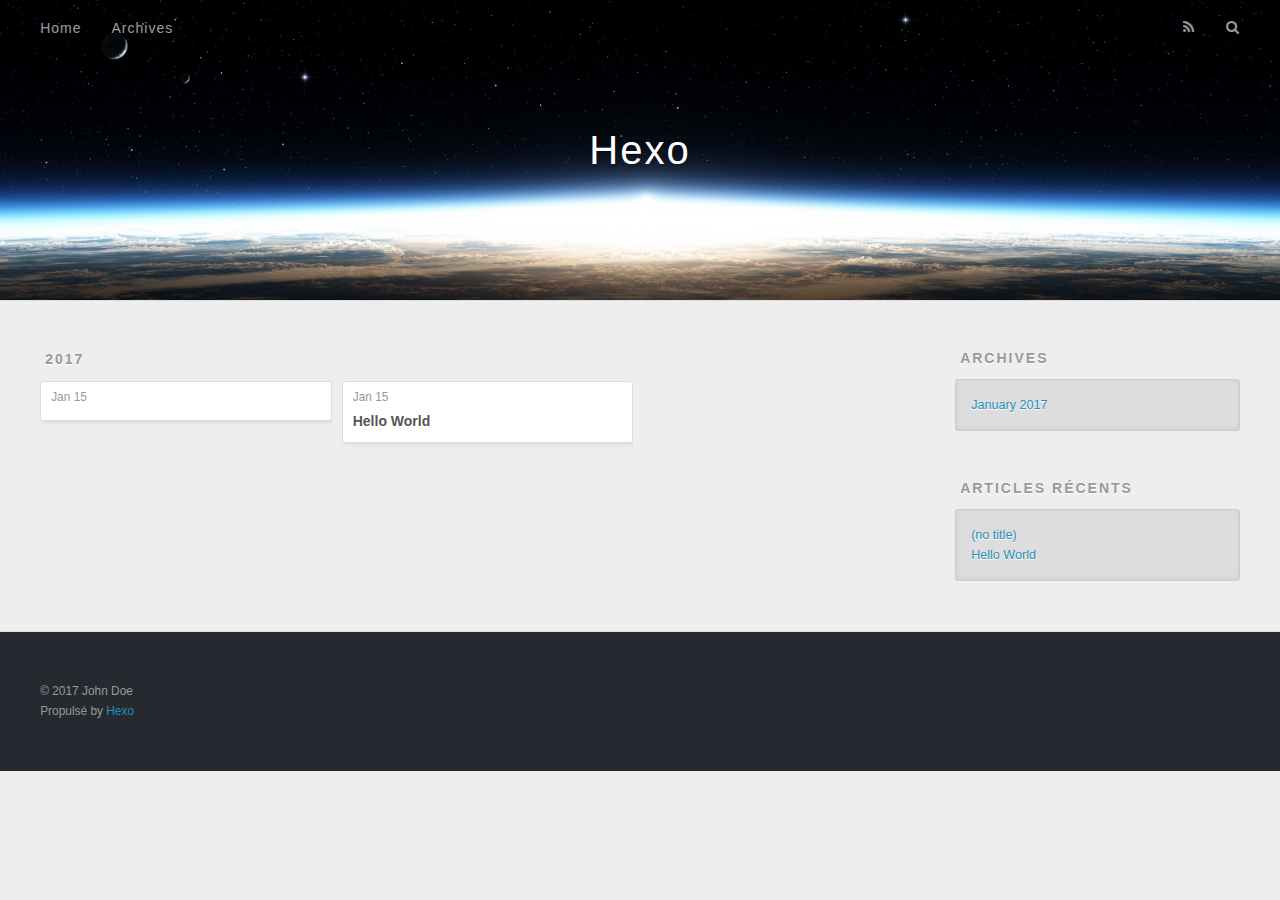
==== archives/index.html @ f50b3c9b "Site updated: 2017-01-15 20:33:18" ====
<!DOCTYPE html>
<html>
<head>
  <meta charset="utf-8">
  
  <title>Archives | Hexo</title>
  <meta name="viewport" content="width=device-width, initial-scale=1, maximum-scale=1">
  <meta property="og:type" content="website">
<meta property="og:title" content="Hexo">
<meta property="og:url" content="http://yoursite.com/archives/index.html">
<meta property="og:site_name" content="Hexo">
<meta name="twitter:card" content="summary">
<meta name="twitter:title" content="Hexo">
  
    <link rel="alternate" href="/atom.xml" title="Hexo" type="application/atom+xml">
  
  
    <link rel="icon" href="/favicon.png">
  
  
    <link href="//fonts.googleapis.com/css?family=Source+Code+Pro" rel="stylesheet" type="text/css">
  
  <link rel="stylesheet" href="/css/style.css">
  

</head>

<body>
  <div id="container">
    <div id="wrap">
      <header id="header">
  <div id="banner"></div>
  <div id="header-outer" class="outer">
    <div id="header-title" class="inner">
      <h1 id="logo-wrap">
        <a href="/" id="logo">Hexo</a>
      </h1>
      
    </div>
    <div id="header-inner" class="inner">
      <nav id="main-nav">
        <a id="main-nav-toggle" class="nav-icon"></a>
        
          <a class="main-nav-link" href="/">Home</a>
        
          <a class="main-nav-link" href="/archives">Archives</a>
        
      </nav>
      <nav id="sub-nav">
        
          <a id="nav-rss-link" class="nav-icon" href="/atom.xml" title="Flux RSS"></a>
        
        <a id="nav-search-btn" class="nav-icon" title="Rechercher"></a>
      </nav>
      <div id="search-form-wrap">
        <form action="//google.com/search" method="get" accept-charset="UTF-8" class="search-form"><input type="search" name="q" results="0" class="search-form-input" placeholder="Search"><button type="submit" class="search-form-submit">&#xF002;</button><input type="hidden" name="sitesearch" value="http://yoursite.com"></form>
      </div>
    </div>
  </div>
</header>
      <div class="outer">
        <section id="main">
  
  
    
    
      
      
      <section class="archives-wrap">
        <div class="archive-year-wrap">
          <a href="/archives/2017" class="archive-year">2017</a>
        </div>
        <div class="archives">
    
    <article class="archive-article archive-type-post">
  <div class="archive-article-inner">
    <header class="archive-article-header">
      <a href="/2017/01/15/test/" class="archive-article-date">
  <time datetime="2017-01-15T12:30:34.000Z" itemprop="datePublished">Jan 15</time>
</a>
      
    </header>
  </div>
</article>
  
    
    
    <article class="archive-article archive-type-post">
  <div class="archive-article-inner">
    <header class="archive-article-header">
      <a href="/2017/01/15/hello-world/" class="archive-article-date">
  <time datetime="2017-01-15T07:42:31.000Z" itemprop="datePublished">Jan 15</time>
</a>
      
  
    <h1 itemprop="name">
      <a class="archive-article-title" href="/2017/01/15/hello-world/">Hello World</a>
    </h1>
  

    </header>
  </div>
</article>
  
  
    </div></section>
  

</section>
        
          <aside id="sidebar">
  
    

  
    

  
    
  
    
  <div class="widget-wrap">
    <h3 class="widget-title">Archives</h3>
    <div class="widget">
      <ul class="archive-list"><li class="archive-list-item"><a class="archive-list-link" href="/archives/2017/01/">January 2017</a></li></ul>
    </div>
  </div>


  
    
  <div class="widget-wrap">
    <h3 class="widget-title">Articles récents</h3>
    <div class="widget">
      <ul>
        
          <li>
            <a href="/2017/01/15/test/">(no title)</a>
          </li>
        
          <li>
            <a href="/2017/01/15/hello-world/">Hello World</a>
          </li>
        
      </ul>
    </div>
  </div>

  
</aside>
        
      </div>
      <footer id="footer">
  
  <div class="outer">
    <div id="footer-info" class="inner">
      &copy; 2017 John Doe<br>
      Propulsé by <a href="http://hexo.io/" target="_blank">Hexo</a>
    </div>
  </div>
</footer>
    </div>
    <nav id="mobile-nav">
  
    <a href="/" class="mobile-nav-link">Home</a>
  
    <a href="/archives" class="mobile-nav-link">Archives</a>
  
</nav>
    

<script src="//ajax.googleapis.com/ajax/libs/jquery/2.0.3/jquery.min.js"></script>


  <link rel="stylesheet" href="/fancybox/jquery.fancybox.css">
  <script src="/fancybox/jquery.fancybox.pack.js"></script>


<script src="/js/script.js"></script>

  </div>
</body>
</html>
---- css/style.css ----
body {
  width: 100%;
}
body:before,
body:after {
  content: "";
  display: table;
}
body:after {
  clear: both;
}
html,
body,
div,
span,
applet,
object,
iframe,
h1,
h2,
h3,
h4,
h5,
h6,
p,
blockquote,
pre,
a,
abbr,
acronym,
address,
big,
cite,
code,
del,
dfn,
em,
img,
ins,
kbd,
q,
s,
samp,
small,
strike,
strong,
sub,
sup,
tt,
var,
dl,
dt,
dd,
ol,
ul,
li,
fieldset,
form,
label,
legend,
table,
caption,
tbody,
tfoot,
thead,
tr,
th,
td {
  margin: 0;
  padding: 0;
  border: 0;
  outline: 0;
  font-weight: inherit;
  font-style: inherit;
  font-family: inherit;
  font-size: 100%;
  vertical-align: baseline;
}
body {
  line-height: 1;
  color: #000;
  background: #fff;
}
ol,
ul {
  list-style: none;
}
table {
  border-collapse: separate;
  border-spacing: 0;
  vertical-align: middle;
}
caption,
th,
td {
  text-align: left;
  font-weight: normal;
  vertical-align: middle;
}
a img {
  border: none;
}
input,
button {
  margin: 0;
  padding: 0;
}
input::-moz-focus-inner,
button::-moz-focus-inner {
  border: 0;
  padding: 0;
}
@font-face {
  font-family: FontAwesome;
  font-style: normal;
  font-weight: normal;
  src: url("fonts/fontawesome-webfont.eot?v=#4.0.3");
  src: url("fonts/fontawesome-webfont.eot?#iefix&v=#4.0.3") format("embedded-opentype"), url("fonts/fontawesome-webfont.woff?v=#4.0.3") format("woff"), url("fonts/fontawesome-webfont.ttf?v=#4.0.3") format("truetype"), url("fonts/fontawesome-webfont.svg#fontawesomeregular?v=#4.0.3") format("svg");
}
html,
body,
#container {
  height: 100%;
}
body {
  background: #eee;
  font: 14px "Helvetica Neue", Helvetica, Arial, sans-serif;
  -webkit-text-size-adjust: 100%;
}
.outer {
  max-width: 1220px;
  margin: 0 auto;
  padding: 0 20px;
}
.outer:before,
.outer:after {
  content: "";
  display: table;
}
.outer:after {
  clear: both;
}
.inner {
  display: inline;
  float: left;
  width: 98.33333333333333%;
  margin: 0 0.833333333333333%;
}
.left,
.alignleft {
  float: left;
}
.right,
.alignright {
  float: right;
}
.clear {
  clear: both;
}
#container {
  position: relative;
}
.mobile-nav-on {
  overflow: hidden;
}
#wrap {
  height: 100%;
  width: 100%;
  position: absolute;
  top: 0;
  left: 0;
  -webkit-transition: 0.2s ease-out;
  -moz-transition: 0.2s ease-out;
  -ms-transition: 0.2s ease-out;
  transition: 0.2s ease-out;
  z-index: 1;
  background: #eee;
}
.mobile-nav-on #wrap {
  left: 280px;
}
@media screen and (min-width: 768px) {
  #main {
    display: inline;
    float: left;
    width: 73.33333333333333%;
    margin: 0 0.833333333333333%;
  }
}
.article-date,
.article-category-link,
.archive-year,
.widget-title {
  text-decoration: none;
  text-transform: uppercase;
  letter-spacing: 2px;
  color: #999;
  margin-bottom: 1em;
  margin-left: 5px;
  line-height: 1em;
  text-shadow: 0 1px #fff;
  font-weight: bold;
}
.article-inner,
.archive-article-inner {
  background: #fff;
  -webkit-box-shadow: 1px 2px 3px #ddd;
  box-shadow: 1px 2px 3px #ddd;
  border: 1px solid #ddd;
  border-radius: 3px;
}
.article-entry h1,
.widget h1 {
  font-size: 2em;
}
.article-entry h2,
.widget h2 {
  font-size: 1.5em;
}
.article-entry h3,
.widget h3 {
  font-size: 1.3em;
}
.article-entry h4,
.widget h4 {
  font-size: 1.2em;
}
.article-entry h5,
.widget h5 {
  font-size: 1em;
}
.article-entry h6,
.widget h6 {
  font-size: 1em;
  color: #999;
}
.article-entry hr,
.widget hr {
  border: 1px dashed #ddd;
}
.article-entry strong,
.widget strong {
  font-weight: bold;
}
.article-entry em,
.widget em,
.article-entry cite,
.widget cite {
  font-style: italic;
}
.article-entry sup,
.widget sup,
.article-entry sub,
.widget sub {
  font-size: 0.75em;
  line-height: 0;
  position: relative;
  vertical-align: baseline;
}
.article-entry sup,
.widget sup {
  top: -0.5em;
}
.article-entry sub,
.widget sub {
  bottom: -0.2em;
}
.article-entry small,
.widget small {
  font-size: 0.85em;
}
.article-entry acronym,
.widget acronym,
.article-entry abbr,
.widget abbr {
  border-bottom: 1px dotted;
}
.article-entry ul,
.widget ul,
.article-entry ol,
.widget ol,
.article-entry dl,
.widget dl {
  margin: 0 20px;
  line-height: 1.6em;
}
.article-entry ul ul,
.widget ul ul,
.article-entry ol ul,
.widget ol ul,
.article-entry ul ol,
.widget ul ol,
.article-entry ol ol,
.widget ol ol {
  margin-top: 0;
  margin-bottom: 0;
}
.article-entry ul,
.widget ul {
  list-style: disc;
}
.article-entry ol,
.widget ol {
  list-style: decimal;
}
.article-entry dt,
.widget dt {
  font-weight: bold;
}
#header {
  height: 300px;
  position: relative;
  border-bottom: 1px solid #ddd;
}
#header:before,
#header:after {
  content: "";
  position: absolute;
  left: 0;
  right: 0;
  height: 40px;
}
#header:before {
  top: 0;
  background: -webkit-linear-gradient(rgba(0,0,0,0.2), transparent);
  background: -moz-linear-gradient(rgba(0,0,0,0.2), transparent);
  background: -ms-linear-gradient(rgba(0,0,0,0.2), transparent);
  background: linear-gradient(rgba(0,0,0,0.2), transparent);
}
#header:after {
  bottom: 0;
  background: -webkit-linear-gradient(transparent, rgba(0,0,0,0.2));
  background: -moz-linear-gradient(transparent, rgba(0,0,0,0.2));
  background: -ms-linear-gradient(transparent, rgba(0,0,0,0.2));
  background: linear-gradient(transparent, rgba(0,0,0,0.2));
}
#header-outer {
  height: 100%;
  position: relative;
}
#header-inner {
  position: relative;
  overflow: hidden;
}
#banner {
  position: absolute;
  top: 0;
  left: 0;
  width: 100%;
  height: 100%;
  background: url("images/banner.jpg") center #000;
  -webkit-background-size: cover;
  -moz-background-size: cover;
  background-size: cover;
  z-index: -1;
}
#header-title {
  text-align: center;
  height: 40px;
  position: absolute;
  top: 50%;
  left: 0;
  margin-top: -20px;
}
#logo,
#subtitle {
  text-decoration: none;
  color: #fff;
  font-weight: 300;
  text-shadow: 0 1px 4px rgba(0,0,0,0.3);
}
#logo {
  font-size: 40px;
  line-height: 40px;
  letter-spacing: 2px;
}
#subtitle {
  font-size: 16px;
  line-height: 16px;
  letter-spacing: 1px;
}
#subtitle-wrap {
  margin-top: 16px;
}
#main-nav {
  float: left;
  margin-left: -15px;
}
.nav-icon,
.main-nav-link {
  float: left;
  color: #fff;
  opacity: 0.6;
  text-decoration: none;
  text-shadow: 0 1px rgba(0,0,0,0.2);
  -webkit-transition: opacity 0.2s;
  -moz-transition: opacity 0.2s;
  -ms-transition: opacity 0.2s;
  transition: opacity 0.2s;
  display: block;
  padding: 20px 15px;
}
.nav-icon:hover,
.main-nav-link:hover {
  opacity: 1;
}
.nav-icon {
  font-family: FontAwesome;
  text-align: center;
  font-size: 14px;
  width: 14px;
  height: 14px;
  padding: 20px 15px;
  position: relative;
  cursor: pointer;
}
.main-nav-link {
  font-weight: 300;
  letter-spacing: 1px;
}
@media screen and (max-width: 479px) {
  .main-nav-link {
    display: none;
  }
}
#main-nav-toggle {
  display: none;
}
#main-nav-toggle:before {
  content: "\f0c9";
}
@media screen and (max-width: 479px) {
  #main-nav-toggle {
    display: block;
  }
}
#sub-nav {
  float: right;
  margin-right: -15px;
}
#nav-rss-link:before {
  content: "\f09e";
}
#nav-search-btn:before {
  content: "\f002";
}
#search-form-wrap {
  position: absolute;
  top: 15px;
  width: 150px;
  height: 30px;
  right: -150px;
  opacity: 0;
  -webkit-transition: 0.2s ease-out;
  -moz-transition: 0.2s ease-out;
  -ms-transition: 0.2s ease-out;
  transition: 0.2s ease-out;
}
#search-form-wrap.on {
  opacity: 1;
  right: 0;
}
@media screen and (max-width: 479px) {
  #search-form-wrap {
    width: 100%;
    right: -100%;
  }
}
.search-form {
  position: absolute;
  top: 0;
  left: 0;
  right: 0;
  background: #fff;
  padding: 5px 15px;
  border-radius: 15px;
  -webkit-box-shadow: 0 0 10px rgba(0,0,0,0.3);
  box-shadow: 0 0 10px rgba(0,0,0,0.3);
}
.search-form-input {
  border: none;
  background: none;
  color: #555;
  width: 100%;
  font: 13px "Helvetica Neue", Helvetica, Arial, sans-serif;
  outline: none;
}
.search-form-input::-webkit-search-results-decoration,
.search-form-input::-webkit-search-cancel-button {
  -webkit-appearance: none;
}
.search-form-submit {
  position: absolute;
  top: 50%;
  right: 10px;
  margin-top: -7px;
  font: 13px FontAwesome;
  border: none;
  background: none;
  color: #bbb;
  cursor: pointer;
}
.search-form-submit:hover,
.search-form-submit:focus {
  color: #777;
}
.article {
  margin: 50px 0;
}
.article-inner {
  overflow: hidden;
}
.article-meta:before,
.article-meta:after {
  content: "";
  display: table;
}
.article-meta:after {
  clear: both;
}
.article-date {
  float: left;
}
.article-category {
  float: left;
  line-height: 1em;
  color: #ccc;
  text-shadow: 0 1px #fff;
  margin-left: 8px;
}
.article-category:before {
  content: "\2022";
}
.article-category-link {
  margin: 0 12px 1em;
}
.article-header {
  padding: 20px 20px 0;
}
.article-title {
  text-decoration: none;
  font-size: 2em;
  font-weight: bold;
  color: #555;
  line-height: 1.1em;
  -webkit-transition: color 0.2s;
  -moz-transition: color 0.2s;
  -ms-transition: color 0.2s;
  transition: color 0.2s;
}
a.article-title:hover {
  color: #258fb8;
}
.article-entry {
  color: #555;
  padding: 0 20px;
}
.article-entry:before,
.article-entry:after {
  content: "";
  display: table;
}
.article-entry:after {
  clear: both;
}
.article-entry p,
.article-entry table {
  line-height: 1.6em;
  margin: 1.6em 0;
}
.article-entry h1,
.article-entry h2,
.article-entry h3,
.article-entry h4,
.article-entry h5,
.article-entry h6 {
  font-weight: bold;
}
.article-entry h1,
.article-entry h2,
.article-entry h3,
.article-entry h4,
.article-entry h5,
.article-entry h6 {
  line-height: 1.1em;
  margin: 1.1em 0;
}
.article-entry a {
  color: #258fb8;
  text-decoration: none;
}
.article-entry a:hover {
  text-decoration: underline;
}
.article-entry ul,
.article-entry ol,
.article-entry dl {
  margin-top: 1.6em;
  margin-bottom: 1.6em;
}
.article-entry img,
.article-entry video {
  max-width: 100%;
  height: auto;
  display: block;
  margin: auto;
}
.article-entry iframe {
  border: none;
}
.article-entry table {
  width: 100%;
  border-collapse: collapse;
  border-spacing: 0;
}
.article-entry th {
  font-weight: bold;
  border-bottom: 3px solid #ddd;
  padding-bottom: 0.5em;
}
.article-entry td {
  border-bottom: 1px solid #ddd;
  padding: 10px 0;
}
.article-entry blockquote {
  font-family: Georgia, "Times New Roman", serif;
  font-size: 1.4em;
  margin: 1.6em 20px;
  text-align: center;
}
.article-entry blockquote footer {
  font-size: 14px;
  margin: 1.6em 0;
  font-family: "Helvetica Neue", Helvetica, Arial, sans-serif;
}
.article-entry blockquote footer cite:before {
  content: "—";
  padding: 0 0.5em;
}
.article-entry .pullquote {
  text-align: left;
  width: 45%;
  margin: 0;
}
.article-entry .pullquote.left {
  margin-left: 0.5em;
  margin-right: 1em;
}
.article-entry .pullquote.right {
  margin-right: 0.5em;
  margin-left: 1em;
}
.article-entry .caption {
  color: #999;
  display: block;
  font-size: 0.9em;
  margin-top: 0.5em;
  position: relative;
  text-align: center;
}
.article-entry .video-container {
  position: relative;
  padding-top: 56.25%;
  height: 0;
  overflow: hidden;
}
.article-entry .video-container iframe,
.article-entry .video-container object,
.article-entry .video-container embed {
  position: absolute;
  top: 0;
  left: 0;
  width: 100%;
  height: 100%;
  margin-top: 0;
}
.article-more-link a {
  display: inline-block;
  line-height: 1em;
  padding: 6px 15px;
  border-radius: 15px;
  background: #eee;
  color: #999;
  text-shadow: 0 1px #fff;
  text-decoration: none;
}
.article-more-link a:hover {
  background: #258fb8;
  color: #fff;
  text-decoration: none;
  text-shadow: 0 1px #1e7293;
}
.article-footer {
  font-size: 0.85em;
  line-height: 1.6em;
  border-top: 1px solid #ddd;
  padding-top: 1.6em;
  margin: 0 20px 20px;
}
.article-footer:before,
.article-footer:after {
  content: "";
  display: table;
}
.article-footer:after {
  clear: both;
}
.article-footer a {
  color: #999;
  text-decoration: none;
}
.article-footer a:hover {
  color: #555;
}
.article-tag-list-item {
  float: left;
  margin-right: 10px;
}
.article-tag-list-link:before {
  content: "#";
}
.article-comment-link {
  float: right;
}
.article-comment-link:before {
  content: "\f075";
  font-family: FontAwesome;
  padding-right: 8px;
}
.article-share-link {
  cursor: pointer;
  float: right;
  margin-left: 20px;
}
.article-share-link:before {
  content: "\f064";
  font-family: FontAwesome;
  padding-right: 6px;
}
#article-nav {
  position: relative;
}
#article-nav:before,
#article-nav:after {
  content: "";
  display: table;
}
#article-nav:after {
  clear: both;
}
@media screen and (min-width: 768px) {
  #article-nav {
    margin: 50px 0;
  }
  #article-nav:before {
    width: 8px;
    height: 8px;
    position: absolute;
    top: 50%;
    left: 50%;
    margin-top: -4px;
    margin-left: -4px;
    content: "";
    border-radius: 50%;
    background: #ddd;
    -webkit-box-shadow: 0 1px 2px #fff;
    box-shadow: 0 1px 2px #fff;
  }
}
.article-nav-link-wrap {
  text-decoration: none;
  text-shadow: 0 1px #fff;
  color: #999;
  -webkit-box-sizing: border-box;
  -moz-box-sizing: border-box;
  box-sizing: border-box;
  margin-top: 50px;
  text-align: center;
  display: block;
}
.article-nav-link-wrap:hover {
  color: #555;
}
@media screen and (min-width: 768px) {
  .article-nav-link-wrap {
    width: 50%;
    margin-top: 0;
  }
}
@media screen and (min-width: 768px) {
  #article-nav-newer {
    float: left;
    text-align: right;
    padding-right: 20px;
  }
}
@media screen and (min-width: 768px) {
  #article-nav-older {
    float: right;
    text-align: left;
    padding-left: 20px;
  }
}
.article-nav-caption {
  text-transform: uppercase;
  letter-spacing: 2px;
  color: #ddd;
  line-height: 1em;
  font-weight: bold;
}
#article-nav-newer .article-nav-caption {
  margin-right: -2px;
}
.article-nav-title {
  font-size: 0.85em;
  line-height: 1.6em;
  margin-top: 0.5em;
}
.article-share-box {
  position: absolute;
  display: none;
  background: #fff;
  -webkit-box-shadow: 1px 2px 10px rgba(0,0,0,0.2);
  box-shadow: 1px 2px 10px rgba(0,0,0,0.2);
  border-radius: 3px;
  margin-left: -145px;
  overflow: hidden;
  z-index: 1;
}
.article-share-box.on {
  display: block;
}
.article-share-input {
  width: 100%;
  background: none;
  -webkit-box-sizing: border-box;
  -moz-box-sizing: border-box;
  box-sizing: border-box;
  font: 14px "Helvetica Neue", Helvetica, Arial, sans-serif;
  padding: 0 15px;
  color: #555;
  outline: none;
  border: 1px solid #ddd;
  border-radius: 3px 3px 0 0;
  height: 36px;
  line-height: 36px;
}
.article-share-links {
  background: #eee;
}
.article-share-links:before,
.article-share-links:after {
  content: "";
  display: table;
}
.article-share-links:after {
  clear: both;
}
.article-share-twitter,
.article-share-facebook,
.article-share-pinterest,
.article-share-google {
  width: 50px;
  height: 36px;
  display: block;
  float: left;
  position: relative;
  color: #999;
  text-shadow: 0 1px #fff;
}
.article-share-twitter:before,
.article-share-facebook:before,
.article-share-pinterest:before,
.article-share-google:before {
  font-size: 20px;
  font-family: FontAwesome;
  width: 20px;
  height: 20px;
  position: absolute;
  top: 50%;
  left: 50%;
  margin-top: -10px;
  margin-left: -10px;
  text-align: center;
}
.article-share-twitter:hover,
.article-share-facebook:hover,
.article-share-pinterest:hover,
.article-share-google:hover {
  color: #fff;
}
.article-share-twitter:before {
  content: "\f099";
}
.article-share-twitter:hover {
  background: #00aced;
  text-shadow: 0 1px #008abe;
}
.article-share-facebook:before {
  content: "\f09a";
}
.article-share-facebook:hover {
  background: #3b5998;
  text-shadow: 0 1px #2f477a;
}
.article-share-pinterest:before {
  content: "\f0d2";
}
.article-share-pinterest:hover {
  background: #cb2027;
  text-shadow: 0 1px #a21a1f;
}
.article-share-google:before {
  content: "\f0d5";
}
.article-share-google:hover {
  background: #dd4b39;
  text-shadow: 0 1px #be3221;
}
.article-gallery {
  background: #000;
  position: relative;
}
.article-gallery-photos {
  position: relative;
  overflow: hidden;
}
.article-gallery-img {
  display: none;
  max-width: 100%;
}
.article-gallery-img:first-child {
  display: block;
}
.article-gallery-img.loaded {
  position: absolute;
  display: block;
}
.article-gallery-img img {
  display: block;
  max-width: 100%;
  margin: 0 auto;
}
#comments {
  background: #fff;
  -webkit-box-shadow: 1px 2px 3px #ddd;
  box-shadow: 1px 2px 3px #ddd;
  padding: 20px;
  border: 1px solid #ddd;
  border-radius: 3px;
  margin: 50px 0;
}
#comments a {
  color: #258fb8;
}
.archives-wrap {
  margin: 50px 0;
}
.archives:before,
.archives:after {
  content: "";
  display: table;
}
.archives:after {
  clear: both;
}
.archive-year-wrap {
  margin-bottom: 1em;
}
.archives {
  -webkit-column-gap: 10px;
  -moz-column-gap: 10px;
  column-gap: 10px;
}
@media screen and (min-width: 480px) and (max-width: 767px) {
  .archives {
    -webkit-column-count: 2;
    -moz-column-count: 2;
    column-count: 2;
  }
}
@media screen and (min-width: 768px) {
  .archives {
    -webkit-column-count: 3;
    -moz-column-count: 3;
    column-count: 3;
  }
}
.archive-article {
  -webkit-column-break-inside: avoid;
  page-break-inside: avoid;
  overflow: hidden;
  break-inside: avoid-column;
}
.archive-article-inner {
  padding: 10px;
  margin-bottom: 15px;
}
.archive-article-title {
  text-decoration: none;
  font-weight: bold;
  color: #555;
  -webkit-transition: color 0.2s;
  -moz-transition: color 0.2s;
  -ms-transition: color 0.2s;
  transition: color 0.2s;
  line-height: 1.6em;
}
.archive-article-title:hover {
  color: #258fb8;
}
.archive-article-footer {
  margin-top: 1em;
}
.archive-article-date {
  color: #999;
  text-decoration: none;
  font-size: 0.85em;
  line-height: 1em;
  margin-bottom: 0.5em;
  display: block;
}
#page-nav {
  margin: 50px auto;
  background: #fff;
  -webkit-box-shadow: 1px 2px 3px #ddd;
  box-shadow: 1px 2px 3px #ddd;
  border: 1px solid #ddd;
  border-radius: 3px;
  text-align: center;
  color: #999;
  overflow: hidden;
}
#page-nav:before,
#page-nav:after {
  content: "";
  display: table;
}
#page-nav:after {
  clear: both;
}
#page-nav a,
#page-nav span {
  padding: 10px 20px;
  line-height: 1;
  height: 2ex;
}
#page-nav a {
  color: #999;
  text-decoration: none;
}
#page-nav a:hover {
  background: #999;
  color: #fff;
}
#page-nav .prev {
  float: left;
}
#page-nav .next {
  float: right;
}
#page-nav .page-number {
  display: inline-block;
}
@media screen and (max-width: 479px) {
  #page-nav .page-number {
    display: none;
  }
}
#page-nav .current {
  color: #555;
  font-weight: bold;
}
#page-nav .space {
  color: #ddd;
}
#footer {
  background: #262a30;
  padding: 50px 0;
  border-top: 1px solid #ddd;
  color: #999;
}
#footer a {
  color: #258fb8;
  text-decoration: none;
}
#footer a:hover {
  text-decoration: underline;
}
#footer-info {
  line-height: 1.6em;
  font-size: 0.85em;
}
.article-entry pre,
.article-entry .highlight {
  background: #2d2d2d;
  margin: 0 -20px;
  padding: 15px 20px;
  border-style: solid;
  border-color: #ddd;
  border-width: 1px 0;
  overflow: auto;
  color: #ccc;
  line-height: 22.400000000000002px;
}
.article-entry .highlight .gutter pre,
.article-entry .gist .gist-file .gist-data .line-numbers {
  color: #666;
  font-size: 0.85em;
}
.article-entry pre,
.article-entry code {
  font-family: "Source Code Pro", Consolas, Monaco, Menlo, Consolas, monospace;
}
.article-entry code {
  background: #eee;
  text-shadow: 0 1px #fff;
  padding: 0 0.3em;
}
.article-entry pre code {
  background: none;
  text-shadow: none;
  padding: 0;
}
.article-entry .highlight pre {
  border: none;
  margin: 0;
  padding: 0;
}
.article-entry .highlight table {
  margin: 0;
  width: auto;
}
.article-entry .highlight td {
  border: none;
  padding: 0;
}
.article-entry .highlight figcaption {
  font-size: 0.85em;
  color: #999;
  line-height: 1em;
  margin-bottom: 1em;
}
.article-entry .highlight figcaption:before,
.article-entry .highlight figcaption:after {
  content: "";
  display: table;
}
.article-entry .highlight figcaption:after {
  clear: both;
}
.article-entry .highlight figcaption a {
  float: right;
}
.article-entry .highlight .gutter pre {
  text-align: right;
  padding-right: 20px;
}
.article-entry .highlight .line {
  height: 22.400000000000002px;
}
.article-entry .highlight .line.marked {
  background: #515151;
}
.article-entry .gist {
  margin: 0 -20px;
  border-style: solid;
  border-color: #ddd;
  border-width: 1px 0;
  background: #2d2d2d;
  padding: 15px 20px 15px 0;
}
.article-entry .gist .gist-file {
  border: none;
  font-family: "Source Code Pro", Consolas, Monaco, Menlo, Consolas, monospace;
  margin: 0;
}
.article-entry .gist .gist-file .gist-data {
  background: none;
  border: none;
}
.article-entry .gist .gist-file .gist-data .line-numbers {
  background: none;
  border: none;
  padding: 0 20px 0 0;
}
.article-entry .gist .gist-file .gist-data .line-data {
  padding: 0 !important;
}
.article-entry .gist .gist-file .highlight {
  margin: 0;
  padding: 0;
  border: none;
}
.article-entry .gist .gist-file .gist-meta {
  background: #2d2d2d;
  color: #999;
  font: 0.85em "Helvetica Neue", Helvetica, Arial, sans-serif;
  text-shadow: 0 0;
  padding: 0;
  margin-top: 1em;
  margin-left: 20px;
}
.article-entry .gist .gist-file .gist-meta a {
  color: #258fb8;
  font-weight: normal;
}
.article-entry .gist .gist-file .gist-meta a:hover {
  text-decoration: underline;
}
pre .comment,
pre .title {
  color: #999;
}
pre .variable,
pre .attribute,
pre .tag,
pre .regexp,
pre .ruby .constant,
pre .xml .tag .title,
pre .xml .pi,
pre .xml .doctype,
pre .html .doctype,
pre .css .id,
pre .css .class,
pre .css .pseudo {
  color: #f2777a;
}
pre .number,
pre .preprocessor,
pre .built_in,
pre .literal,
pre .params,
pre .constant {
  color: #f99157;
}
pre .class,
pre .ruby .class .title,
pre .css .rules .attribute {
  color: #9c9;
}
pre .string,
pre .value,
pre .inheritance,
pre .header,
pre .ruby .symbol,
pre .xml .cdata {
  color: #9c9;
}
pre .css .hexcolor {
  color: #6cc;
}
pre .function,
pre .python .decorator,
pre .python .title,
pre .ruby .function .title,
pre .ruby .title .keyword,
pre .perl .sub,
pre .javascript .title,
pre .coffeescript .title {
  color: #69c;
}
pre .keyword,
pre .javascript .function {
  color: #c9c;
}
@media screen and (max-width: 479px) {
  #mobile-nav {
    position: absolute;
    top: 0;
    left: 0;
    width: 280px;
    height: 100%;
    background: #191919;
    border-right: 1px solid #fff;
  }
}
@media screen and (max-width: 479px) {
  .mobile-nav-link {
    display: block;
    color: #999;
    text-decoration: none;
    padding: 15px 20px;
    font-weight: bold;
  }
  .mobile-nav-link:hover {
    color: #fff;
  }
}
@media screen and (min-width: 768px) {
  #sidebar {
    display: inline;
    float: left;
    width: 23.333333333333332%;
    margin: 0 0.833333333333333%;
  }
}
.widget-wrap {
  margin: 50px 0;
}
.widget {
  color: #777;
  text-shadow: 0 1px #fff;
  background: #ddd;
  -webkit-box-shadow: 0 -1px 4px #ccc inset;
  box-shadow: 0 -1px 4px #ccc inset;
  border: 1px solid #ccc;
  padding: 15px;
  border-radius: 3px;
}
.widget a {
  color: #258fb8;
  text-decoration: none;
}
.widget a:hover {
  text-decoration: underline;
}
.widget ul ul,
.widget ol ul,
.widget dl ul,
.widget ul ol,
.widget ol ol,
.widget dl ol,
.widget ul dl,
.widget ol dl,
.widget dl dl {
  margin-left: 15px;
  list-style: disc;
}
.widget {
  line-height: 1.6em;
  word-wrap: break-word;
  font-size: 0.9em;
}
.widget ul,
.widget ol {
  list-style: none;
  margin: 0;
}
.widget ul ul,
.widget ol ul,
.widget ul ol,
.widget ol ol {
  margin: 0 20px;
}
.widget ul ul,
.widget ol ul {
  list-style: disc;
}
.widget ul ol,
.widget ol ol {
  list-style: decimal;
}
.category-list-count,
.tag-list-count,
.archive-list-count {
  padding-left: 5px;
  color: #999;
  font-size: 0.85em;
}
.category-list-count:before,
.tag-list-count:before,
.archive-list-count:before {
  content: "(";
}
.category-list-count:after,
.tag-list-count:after,
.archive-list-count:after {
  content: ")";
}
.tagcloud a {
  margin-right: 5px;
  display: inline-block;
}
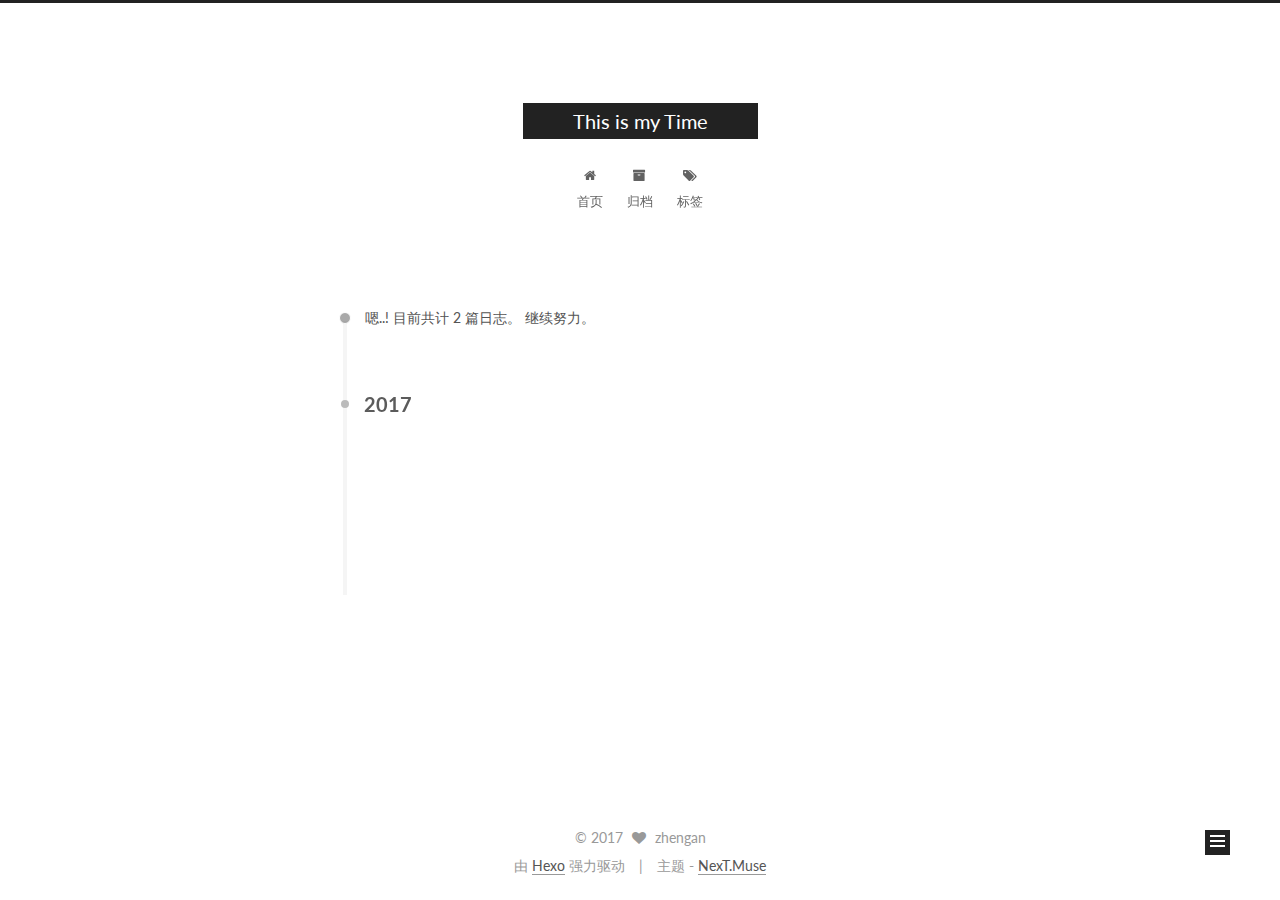
==== commit 2709ab45: "Site updated: 2017-01-15 21:05:32" ====
--- a/archives/index.html
+++ b/archives/index.html
@@ -1,183 +1,549 @@
-<!DOCTYPE html>
-<html>
+<!doctype html>
+
+
+
+  
+
+
+<html class="theme-next muse use-motion" lang="zh-Hans">
 <head>
-  <meta charset="utf-8">
-  
-  <title>Archives | Hexo</title>
-  <meta name="viewport" content="width=device-width, initial-scale=1, maximum-scale=1">
-  <meta property="og:type" content="website">
-<meta property="og:title" content="Hexo">
+  <meta charset="UTF-8"/>
+<meta http-equiv="X-UA-Compatible" content="IE=edge" />
+<meta name="viewport" content="width=device-width, initial-scale=1, maximum-scale=1"/>
+
+
+
+<meta http-equiv="Cache-Control" content="no-transform" />
+<meta http-equiv="Cache-Control" content="no-siteapp" />
+
+
+
+
+
+
+
+
+
+
+
+
+  
+  
+  <link href="/lib/fancybox/source/jquery.fancybox.css?v=2.1.5" rel="stylesheet" type="text/css" />
+
+
+
+
+  
+  
+  
+  
+
+  
+    
+    
+  
+
+  
+
+  
+
+  
+
+  
+
+  
+    
+    
+    <link href="//fonts.googleapis.com/css?family=Lato:300,300italic,400,400italic,700,700italic&subset=latin,latin-ext" rel="stylesheet" type="text/css">
+  
+
+
+
+
+
+
+<link href="/lib/font-awesome/css/font-awesome.min.css?v=4.6.2" rel="stylesheet" type="text/css" />
+
+<link href="/css/main.css?v=5.1.0" rel="stylesheet" type="text/css" />
+
+
+  <meta name="keywords" content="Hexo, NexT" />
+
+
+
+
+
+
+
+
+  <link rel="shortcut icon" type="image/x-icon" href="/favicon.ico?v=5.1.0" />
+
+
+
+
+
+
+<meta property="og:type" content="website">
+<meta property="og:title" content="This is my Time　">
 <meta property="og:url" content="http://yoursite.com/archives/index.html">
-<meta property="og:site_name" content="Hexo">
+<meta property="og:site_name" content="This is my Time　">
 <meta name="twitter:card" content="summary">
-<meta name="twitter:title" content="Hexo">
-  
-    <link rel="alternate" href="/atom.xml" title="Hexo" type="application/atom+xml">
-  
-  
-    <link rel="icon" href="/favicon.png">
-  
-  
-    <link href="//fonts.googleapis.com/css?family=Source+Code+Pro" rel="stylesheet" type="text/css">
-  
-  <link rel="stylesheet" href="/css/style.css">
-  
-
+<meta name="twitter:title" content="This is my Time　">
+
+
+
+<script type="text/javascript" id="hexo.configurations">
+  var NexT = window.NexT || {};
+  var CONFIG = {
+    root: '/',
+    scheme: 'Muse',
+    sidebar: {"position":"left","display":"post"},
+    fancybox: true,
+    motion: true,
+    duoshuo: {
+      userId: '0',
+      author: '博主'
+    },
+    algolia: {
+      applicationID: '',
+      apiKey: '',
+      indexName: '',
+      hits: {"per_page":10},
+      labels: {"input_placeholder":"Search for Posts","hits_empty":"We didn't find any results for the search: ${query}","hits_stats":"${hits} results found in ${time} ms"}
+    }
+  };
+</script>
+
+
+
+  <link rel="canonical" href="http://yoursite.com/archives/"/>
+
+
+
+
+
+  <title> 归档 | This is my Time　 </title>
 </head>
 
-<body>
-  <div id="container">
-    <div id="wrap">
-      <header id="header">
-  <div id="banner"></div>
-  <div id="header-outer" class="outer">
-    <div id="header-title" class="inner">
-      <h1 id="logo-wrap">
-        <a href="/" id="logo">Hexo</a>
+<body itemscope itemtype="http://schema.org/WebPage" lang="zh-Hans">
+
+  
+
+
+
+
+
+
+
+
+
+
+  
+  
+    
+  
+
+  <div class="container one-collumn sidebar-position-left  page-archive  ">
+    <div class="headband"></div>
+
+    <header id="header" class="header" itemscope itemtype="http://schema.org/WPHeader">
+      <div class="header-inner"><div class="site-meta ">
+  
+
+  <div class="custom-logo-site-title">
+    <a href="/"  class="brand" rel="start">
+      <span class="logo-line-before"><i></i></span>
+      <span class="site-title">This is my Time　</span>
+      <span class="logo-line-after"><i></i></span>
+    </a>
+  </div>
+    
+      <p class="site-subtitle"></p>
+    
+</div>
+
+<div class="site-nav-toggle">
+  <button>
+    <span class="btn-bar"></span>
+    <span class="btn-bar"></span>
+    <span class="btn-bar"></span>
+  </button>
+</div>
+
+<nav class="site-nav">
+  
+
+  
+    <ul id="menu" class="menu">
+      
+        
+        <li class="menu-item menu-item-home">
+          <a href="/" rel="section">
+            
+              <i class="menu-item-icon fa fa-fw fa-home"></i> <br />
+            
+            首页
+          </a>
+        </li>
+      
+        
+        <li class="menu-item menu-item-archives">
+          <a href="/archives" rel="section">
+            
+              <i class="menu-item-icon fa fa-fw fa-archive"></i> <br />
+            
+            归档
+          </a>
+        </li>
+      
+        
+        <li class="menu-item menu-item-tags">
+          <a href="/tags" rel="section">
+            
+              <i class="menu-item-icon fa fa-fw fa-tags"></i> <br />
+            
+            标签
+          </a>
+        </li>
+      
+
+      
+    </ul>
+  
+
+  
+</nav>
+
+
+
+ </div>
+    </header>
+
+    <main id="main" class="main">
+      <div class="main-inner">
+        <div class="content-wrap">
+          <div id="content" class="content">
+            
+
+  <section id="posts" class="posts-collapse">
+    <span class="archive-move-on"></span>
+
+    <span class="archive-page-counter">
+      
+      
+      
+        
+      
+      嗯..! 目前共计 2 篇日志。 继续努力。
+    </span>
+
+    
+
+      
+      
+      
+
+      
+        
+        <div class="collection-title">
+          <h2 class="archive-year motion-element" id="archive-year-2017">2017</h2>
+        </div>
+      
+      
+
+      
+
+  <article class="post post-type-normal" itemscope itemtype="http://schema.org/Article">
+    <header class="post-header">
+
+      <h1 class="post-title">
+        
+            <a class="post-title-link" href="/2017/01/15/test/" itemprop="url">
+              
+                <span itemprop="name">未命名</span>
+              
+            </a>
+        
       </h1>
-      
-    </div>
-    <div id="header-inner" class="inner">
-      <nav id="main-nav">
-        <a id="main-nav-toggle" class="nav-icon"></a>
-        
-          <a class="main-nav-link" href="/">Home</a>
-        
-          <a class="main-nav-link" href="/archives">Archives</a>
-        
-      </nav>
-      <nav id="sub-nav">
-        
-          <a id="nav-rss-link" class="nav-icon" href="/atom.xml" title="Flux RSS"></a>
-        
-        <a id="nav-search-btn" class="nav-icon" title="Rechercher"></a>
-      </nav>
-      <div id="search-form-wrap">
-        <form action="//google.com/search" method="get" accept-charset="UTF-8" class="search-form"><input type="search" name="q" results="0" class="search-form-input" placeholder="Search"><button type="submit" class="search-form-submit">&#xF002;</button><input type="hidden" name="sitesearch" value="http://yoursite.com"></form>
+
+      <div class="post-meta">
+        <time class="post-time" itemprop="dateCreated"
+              datetime="2017-01-15T20:30:34+08:00"
+              content="2017-01-15" >
+          01-15
+        </time>
       </div>
+
+    </header>
+  </article>
+
+
+
+    
+
+      
+      
+      
+
+      
+      
+
+      
+
+  <article class="post post-type-normal" itemscope itemtype="http://schema.org/Article">
+    <header class="post-header">
+
+      <h1 class="post-title">
+        
+            <a class="post-title-link" href="/2017/01/15/hello-world/" itemprop="url">
+              
+                <span itemprop="name">Hello World</span>
+              
+            </a>
+        
+      </h1>
+
+      <div class="post-meta">
+        <time class="post-time" itemprop="dateCreated"
+              datetime="2017-01-15T15:42:31+08:00"
+              content="2017-01-15" >
+          01-15
+        </time>
+      </div>
+
+    </header>
+  </article>
+
+
+
+    
+
+  </section>
+
+  
+
+
+          
+          </div>
+          
+
+
+          
+
+        </div>
+        
+          
+  
+  <div class="sidebar-toggle">
+    <div class="sidebar-toggle-line-wrap">
+      <span class="sidebar-toggle-line sidebar-toggle-line-first"></span>
+      <span class="sidebar-toggle-line sidebar-toggle-line-middle"></span>
+      <span class="sidebar-toggle-line sidebar-toggle-line-last"></span>
     </div>
   </div>
-</header>
-      <div class="outer">
-        <section id="main">
-  
-  
-    
-    
-      
-      
-      <section class="archives-wrap">
-        <div class="archive-year-wrap">
-          <a href="/archives/2017" class="archive-year">2017</a>
+
+  <aside id="sidebar" class="sidebar">
+    <div class="sidebar-inner">
+
+      
+
+      
+
+      <section class="site-overview sidebar-panel sidebar-panel-active">
+        <div class="site-author motion-element" itemprop="author" itemscope itemtype="http://schema.org/Person">
+          <img class="site-author-image" itemprop="image"
+               src="/images/avatar.gif"
+               alt="zhengan" />
+          <p class="site-author-name" itemprop="name">zhengan</p>
+          <p class="site-description motion-element" itemprop="description"></p>
         </div>
-        <div class="archives">
-    
-    <article class="archive-article archive-type-post">
-  <div class="archive-article-inner">
-    <header class="archive-article-header">
-      <a href="/2017/01/15/test/" class="archive-article-date">
-  <time datetime="2017-01-15T12:30:34.000Z" itemprop="datePublished">Jan 15</time>
-</a>
-      
-    </header>
-  </div>
-</article>
-  
-    
-    
-    <article class="archive-article archive-type-post">
-  <div class="archive-article-inner">
-    <header class="archive-article-header">
-      <a href="/2017/01/15/hello-world/" class="archive-article-date">
-  <time datetime="2017-01-15T07:42:31.000Z" itemprop="datePublished">Jan 15</time>
-</a>
-      
-  
-    <h1 itemprop="name">
-      <a class="archive-article-title" href="/2017/01/15/hello-world/">Hello World</a>
-    </h1>
-  
-
-    </header>
-  </div>
-</article>
-  
-  
-    </div></section>
-  
-
-</section>
-        
-          <aside id="sidebar">
-  
-    
-
-  
-    
-
-  
-    
-  
-    
-  <div class="widget-wrap">
-    <h3 class="widget-title">Archives</h3>
-    <div class="widget">
-      <ul class="archive-list"><li class="archive-list-item"><a class="archive-list-link" href="/archives/2017/01/">January 2017</a></li></ul>
+        <nav class="site-state motion-element">
+        
+          
+            <div class="site-state-item site-state-posts">
+              <a href="/archives">
+                <span class="site-state-item-count">2</span>
+                <span class="site-state-item-name">日志</span>
+              </a>
+            </div>
+          
+
+          
+
+          
+
+        </nav>
+
+        
+
+        <div class="links-of-author motion-element">
+          
+        </div>
+
+        
+        
+
+        
+        
+
+        
+
+
+      </section>
+
+      
+
+    </div>
+  </aside>
+
+
+        
+      </div>
+    </main>
+
+    <footer id="footer" class="footer">
+      <div class="footer-inner">
+        <div class="copyright" >
+  
+  &copy; 
+  <span itemprop="copyrightYear">2017</span>
+  <span class="with-love">
+    <i class="fa fa-heart"></i>
+  </span>
+  <span class="author" itemprop="copyrightHolder">zhengan</span>
+</div>
+
+
+<div class="powered-by">
+  由 <a class="theme-link" href="https://hexo.io">Hexo</a> 强力驱动
+</div>
+
+<div class="theme-info">
+  主题 -
+  <a class="theme-link" href="https://github.com/iissnan/hexo-theme-next">
+    NexT.Muse
+  </a>
+</div>
+
+
+        
+
+        
+      </div>
+    </footer>
+
+    <div class="back-to-top">
+      <i class="fa fa-arrow-up"></i>
     </div>
   </div>
 
-
-  
-    
-  <div class="widget-wrap">
-    <h3 class="widget-title">Articles récents</h3>
-    <div class="widget">
-      <ul>
-        
-          <li>
-            <a href="/2017/01/15/test/">(no title)</a>
-          </li>
-        
-          <li>
-            <a href="/2017/01/15/hello-world/">Hello World</a>
-          </li>
-        
-      </ul>
-    </div>
-  </div>
-
-  
-</aside>
-        
-      </div>
-      <footer id="footer">
-  
-  <div class="outer">
-    <div id="footer-info" class="inner">
-      &copy; 2017 John Doe<br>
-      Propulsé by <a href="http://hexo.io/" target="_blank">Hexo</a>
-    </div>
-  </div>
-</footer>
-    </div>
-    <nav id="mobile-nav">
-  
-    <a href="/" class="mobile-nav-link">Home</a>
-  
-    <a href="/archives" class="mobile-nav-link">Archives</a>
-  
-</nav>
-    
-
-<script src="//ajax.googleapis.com/ajax/libs/jquery/2.0.3/jquery.min.js"></script>
-
-
-  <link rel="stylesheet" href="/fancybox/jquery.fancybox.css">
-  <script src="/fancybox/jquery.fancybox.pack.js"></script>
-
-
-<script src="/js/script.js"></script>
-
-  </div>
+  
+
+<script type="text/javascript">
+  if (Object.prototype.toString.call(window.Promise) !== '[object Function]') {
+    window.Promise = null;
+  }
+</script>
+
+
+
+
+
+
+
+
+
+  
+
+
+
+
+  
+  <script type="text/javascript" src="/lib/jquery/index.js?v=2.1.3"></script>
+
+  
+  <script type="text/javascript" src="/lib/fastclick/lib/fastclick.min.js?v=1.0.6"></script>
+
+  
+  <script type="text/javascript" src="/lib/jquery_lazyload/jquery.lazyload.js?v=1.9.7"></script>
+
+  
+  <script type="text/javascript" src="/lib/velocity/velocity.min.js?v=1.2.1"></script>
+
+  
+  <script type="text/javascript" src="/lib/velocity/velocity.ui.min.js?v=1.2.1"></script>
+
+  
+  <script type="text/javascript" src="/lib/fancybox/source/jquery.fancybox.pack.js?v=2.1.5"></script>
+
+
+  
+
+
+  <script type="text/javascript" src="/js/src/utils.js?v=5.1.0"></script>
+
+  <script type="text/javascript" src="/js/src/motion.js?v=5.1.0"></script>
+
+
+
+  
+  
+
+  
+  
+    <script type="text/javascript" id="motion.page.archive">
+      $('.archive-year').velocity('transition.slideLeftIn');
+    </script>
+  
+
+
+  
+
+
+  <script type="text/javascript" src="/js/src/bootstrap.js?v=5.1.0"></script>
+
+
+
+  
+
+
+
+  
+
+
+
+
+	
+
+
+
+
+
+  
+
+
+
+
+
+  
+
+  
+
+
+
+
+  
+  
+
+  
+
+  
+
+  
+
+  
+
+
 </body>
-</html>+</html>
--- a/css/main.css
+++ b/css/main.css
@@ -0,0 +1,2509 @@
+/* normalize.css v3.0.2 | MIT License | git.io/normalize */
+html {
+  font-family: sans-serif; /* 1 */
+  -ms-text-size-adjust: 100%; /* 2 */
+  -webkit-text-size-adjust: 100%; /* 2 */
+}
+body {
+  margin: 0;
+}
+article,
+aside,
+details,
+figcaption,
+figure,
+footer,
+header,
+hgroup,
+main,
+menu,
+nav,
+section,
+summary {
+  display: block;
+}
+audio,
+canvas,
+progress,
+video {
+  display: inline-block; /* 1 */
+  vertical-align: baseline; /* 2 */
+}
+audio:not([controls]) {
+  display: none;
+  height: 0;
+}
+[hidden],
+template {
+  display: none;
+}
+a {
+  background-color: transparent;
+}
+a:active,
+a:hover {
+  outline: 0;
+}
+abbr[title] {
+  border-bottom: 1px dotted;
+}
+b,
+strong {
+  font-weight: bold;
+}
+dfn {
+  font-style: italic;
+}
+h1 {
+  font-size: 2em;
+  margin: 0.67em 0;
+}
+mark {
+  background: #ff0;
+  color: #000;
+}
+small {
+  font-size: 80%;
+}
+sub,
+sup {
+  font-size: 75%;
+  line-height: 0;
+  position: relative;
+  vertical-align: baseline;
+}
+sup {
+  top: -0.5em;
+}
+sub {
+  bottom: -0.25em;
+}
+img {
+  border: 0;
+}
+svg:not(:root) {
+  overflow: hidden;
+}
+figure {
+  margin: 1em 40px;
+}
+hr {
+  -moz-box-sizing: content-box;
+  box-sizing: content-box;
+  height: 0;
+}
+pre {
+  overflow: auto;
+}
+code,
+kbd,
+pre,
+samp {
+  font-family: monospace, monospace;
+  font-size: 1em;
+}
+button,
+input,
+optgroup,
+select,
+textarea {
+  color: inherit; /* 1 */
+  font: inherit; /* 2 */
+  margin: 0; /* 3 */
+}
+button {
+  overflow: visible;
+}
+button,
+select {
+  text-transform: none;
+}
+button,
+html input[type="button"],
+input[type="reset"],
+input[type="submit"] {
+  -webkit-appearance: button; /* 2 */
+  cursor: pointer; /* 3 */
+}
+button[disabled],
+html input[disabled] {
+  cursor: default;
+}
+button::-moz-focus-inner,
+input::-moz-focus-inner {
+  border: 0;
+  padding: 0;
+}
+input {
+  line-height: normal;
+}
+input[type="checkbox"],
+input[type="radio"] {
+  box-sizing: border-box; /* 1 */
+  padding: 0; /* 2 */
+}
+input[type="number"]::-webkit-inner-spin-button,
+input[type="number"]::-webkit-outer-spin-button {
+  height: auto;
+}
+input[type="search"] {
+  -webkit-appearance: textfield; /* 1 */
+  -moz-box-sizing: content-box;
+  -webkit-box-sizing: content-box; /* 2 */
+  box-sizing: content-box;
+}
+input[type="search"]::-webkit-search-cancel-button,
+input[type="search"]::-webkit-search-decoration {
+  -webkit-appearance: none;
+}
+fieldset {
+  border: 1px solid #c0c0c0;
+  margin: 0 2px;
+  padding: 0.35em 0.625em 0.75em;
+}
+legend {
+  border: 0; /* 1 */
+  padding: 0; /* 2 */
+}
+textarea {
+  overflow: auto;
+}
+optgroup {
+  font-weight: bold;
+}
+table {
+  border-collapse: collapse;
+  border-spacing: 0;
+}
+td,
+th {
+  padding: 0;
+}
+::selection {
+  background: #262a30;
+  color: #fff;
+}
+body {
+  position: relative;
+  font-family: 'Lato', "PingFang SC", "Microsoft YaHei", sans-serif;
+  font-size: 14px;
+  line-height: 2;
+  color: #555;
+  background: #fff;
+}
+@media (max-width: 767px) {
+  body {
+    padding-right: 0 !important;
+  }
+}
+@media (min-width: 768px) and (max-width: 991px) {
+  body {
+    padding-right: 0 !important;
+  }
+}
+@media (min-width: 1600px) {
+  body {
+    font-size: 16px;
+  }
+}
+h1,
+h2,
+h3,
+h4,
+h5,
+h6 {
+  margin: 0;
+  padding: 0;
+  font-weight: bold;
+  line-height: 1.5;
+  font-family: 'Lato', "PingFang SC", "Microsoft YaHei", sans-serif;
+}
+h2,
+h3,
+h4,
+h5,
+h6 {
+  margin: 20px 0 15px;
+}
+h1 {
+  font-size: 22px;
+}
+@media (max-width: 767px) {
+  h1 {
+    font-size: 18px;
+  }
+}
+h2 {
+  font-size: 20px;
+}
+@media (max-width: 767px) {
+  h2 {
+    font-size: 16px;
+  }
+}
+h3 {
+  font-size: 18px;
+}
+@media (max-width: 767px) {
+  h3 {
+    font-size: 14px;
+  }
+}
+h4 {
+  font-size: 16px;
+}
+@media (max-width: 767px) {
+  h4 {
+    font-size: 12px;
+  }
+}
+h5 {
+  font-size: 14px;
+}
+@media (max-width: 767px) {
+  h5 {
+    font-size: 10px;
+  }
+}
+h6 {
+  font-size: 12px;
+}
+@media (max-width: 767px) {
+  h6 {
+    font-size: 8px;
+  }
+}
+p {
+  margin: 0 0 25px 0;
+}
+a {
+  color: #555;
+  text-decoration: none;
+  border-bottom: 1px solid #999;
+  word-wrap: break-word;
+}
+a:hover {
+  color: #222;
+  border-bottom-color: #222;
+}
+ul {
+  list-style: none;
+}
+blockquote {
+  margin: 0;
+  padding: 0;
+}
+img {
+  display: block;
+  margin: auto;
+  max-width: 100%;
+  height: auto;
+}
+hr {
+  margin: 40px 0;
+  height: 3px;
+  border: none;
+  background-color: #ddd;
+  background-image: repeating-linear-gradient(-45deg, #fff, #fff 4px, transparent 4px, transparent 8px);
+}
+blockquote {
+  padding: 0 15px;
+  color: #666;
+  border-left: 4px solid #ddd;
+}
+blockquote cite::before {
+  content: "-";
+  padding: 0 5px;
+}
+dt {
+  font-weight: 700;
+}
+dd {
+  margin: 0;
+  padding: 0;
+}
+.text-left {
+  text-align: left;
+}
+.text-center {
+  text-align: center;
+}
+.text-right {
+  text-align: right;
+}
+.text-justify {
+  text-align: justify;
+}
+.text-nowrap {
+  white-space: nowrap;
+}
+.text-lowercase {
+  text-transform: lowercase;
+}
+.text-uppercase {
+  text-transform: uppercase;
+}
+.text-capitalize {
+  text-transform: capitalize;
+}
+.center-block {
+  display: block;
+  margin-left: auto;
+  margin-right: auto;
+}
+.clearfix:before,
+.clearfix:after {
+  content: " ";
+  display: table;
+}
+.clearfix:after {
+  clear: both;
+}
+.pullquote {
+  width: 45%;
+}
+.pullquote.left {
+  float: left;
+  margin-left: 5px;
+  margin-right: 10px;
+}
+.pullquote.right {
+  float: right;
+  margin-left: 10px;
+  margin-right: 5px;
+}
+.affix.affix.affix {
+  position: fixed;
+}
+.translation {
+  margin-top: -20px;
+  font-size: 14px;
+  color: #999;
+}
+.scrollbar-measure {
+  width: 100px;
+  height: 100px;
+  overflow: scroll;
+  position: absolute;
+  top: -9999px;
+}
+.use-motion .motion-element {
+  opacity: 0;
+}
+#local-search-input {
+  padding: 3px;
+  border: none;
+  text-indent: 14px;
+  border-radius: 0;
+  width: 140px;
+  outline: none;
+  border-bottom: 1px solid #999;
+  background: inherit;
+  opacity: 0.5;
+}
+#local-search-input:focus {
+  opacity: 1;
+}
+.search-icon {
+  position: absolute;
+  top: 9px;
+}
+table {
+  margin: 20px 0;
+  width: 100%;
+  border-collapse: collapse;
+  border-spacing: 0;
+  border: 1px solid #ddd;
+  font-size: 14px;
+  table-layout: fixed;
+  word-wrap: break-all;
+}
+table>tbody>tr:nth-of-type(odd) {
+  background-color: #f9f9f9;
+}
+table>tbody>tr:hover {
+  background-color: #f5f5f5;
+}
+caption,
+th,
+td {
+  padding: 8px;
+  text-align: left;
+  vertical-align: middle;
+  font-weight: normal;
+}
+th,
+td {
+  border-bottom: 3px solid #ddd;
+  border-right: 1px solid #eee;
+}
+th {
+  padding-bottom: 10px;
+  font-weight: 700;
+}
+td {
+  border-bottom-width: 1px;
+}
+html,
+body {
+  height: 100%;
+}
+.container {
+  position: relative;
+  min-height: 100%;
+}
+.header-inner {
+  margin: 0 auto;
+  padding: 100px 0 70px;
+  width: 700px;
+}
+@media (min-width: 1600px) {
+  .container .header-inner {
+    width: 900px;
+  }
+}
+.main {
+  padding-bottom: 150px;
+}
+.main-inner {
+  margin: 0 auto;
+  width: 700px;
+}
+@media (min-width: 1600px) {
+  .container .main-inner {
+    width: 900px;
+  }
+}
+.footer {
+  position: absolute;
+  left: 0;
+  bottom: 0;
+  width: 100%;
+  min-height: 50px;
+}
+.footer-inner {
+  box-sizing: border-box;
+  margin: 20px auto;
+  width: 700px;
+}
+@media (min-width: 1600px) {
+  .container .footer-inner {
+    width: 900px;
+  }
+}
+pre,
+.highlight {
+  overflow: auto;
+  margin: 20px 0;
+  padding: 0;
+  font-size: 13px;
+  color: #4d4d4c;
+  background: #f7f7f7;
+  line-height: 1.6;
+}
+pre,
+code {
+  font-family: consolas, Menlo, "PingFang SC", "Microsoft YaHei", monospace;
+}
+code {
+  padding: 2px 4px;
+  word-wrap: break-word;
+  color: #4d4d4c;
+  background: #f7f7f7;
+  border-radius: 3px;
+  font-size: 13px;
+}
+pre code {
+  padding: 0;
+  color: #4d4d4c;
+  background: none;
+  text-shadow: none;
+}
+.highlight {
+  border-radius: 1px;
+}
+.highlight pre {
+  border: none;
+  margin: 0;
+  padding: 10px 0;
+}
+.highlight table {
+  margin: 0;
+  width: auto;
+  border: none;
+}
+.highlight td {
+  border: none;
+  padding: 0;
+}
+.highlight figcaption {
+  font-size: 1em;
+  color: #4d4d4c;
+  line-height: 1em;
+  margin-bottom: 1em;
+}
+.highlight figcaption:before,
+.highlight figcaption:after {
+  content: " ";
+  display: table;
+}
+.highlight figcaption:after {
+  clear: both;
+}
+.highlight figcaption a {
+  float: right;
+  color: #4d4d4c;
+}
+.highlight figcaption a:hover {
+  border-bottom-color: #4d4d4c;
+}
+.highlight .gutter pre {
+  padding-left: 10px;
+  padding-right: 10px;
+  color: #869194;
+  text-align: right;
+  background-color: #eff2f3;
+}
+.highlight .code pre {
+  padding-left: 10px;
+  padding-right: 10px;
+  background-color: #f7f7f7;
+}
+.highlight .line {
+  height: 20px;
+}
+.gutter {
+  -webkit-user-select: none;
+  -moz-user-select: none;
+  -ms-user-select: none;
+  user-select: none;
+}
+.gist table {
+  width: auto;
+}
+.gist table td {
+  border: none;
+}
+pre .deletion {
+  background: #fdd;
+}
+pre .addition {
+  background: #dfd;
+}
+pre .meta {
+  color: #8959a8;
+}
+pre .comment {
+  color: #8e908c;
+}
+pre .variable,
+pre .attribute,
+pre .tag,
+pre .regexp,
+pre .ruby .constant,
+pre .xml .tag .title,
+pre .xml .pi,
+pre .xml .doctype,
+pre .html .doctype,
+pre .css .id,
+pre .css .class,
+pre .css .pseudo {
+  color: #c82829;
+}
+pre .number,
+pre .preprocessor,
+pre .built_in,
+pre .literal,
+pre .params,
+pre .constant,
+pre .command {
+  color: #f5871f;
+}
+pre .ruby .class .title,
+pre .css .rules .attribute,
+pre .string,
+pre .value,
+pre .inheritance,
+pre .header,
+pre .ruby .symbol,
+pre .xml .cdata,
+pre .special,
+pre .number,
+pre .formula {
+  color: #718c00;
+}
+pre .title,
+pre .css .hexcolor {
+  color: #3e999f;
+}
+pre .function,
+pre .python .decorator,
+pre .python .title,
+pre .ruby .function .title,
+pre .ruby .title .keyword,
+pre .perl .sub,
+pre .javascript .title,
+pre .coffeescript .title {
+  color: #4271ae;
+}
+pre .keyword,
+pre .javascript .function {
+  color: #8959a8;
+}
+.full-image.full-image.full-image {
+  border: none;
+  max-width: 100%;
+  width: auto;
+  margin: 20px auto;
+}
+@media (min-width: 992px) {
+  .full-image.full-image.full-image {
+    max-width: none;
+    width: 110%;
+    margin: 25px -5%;
+  }
+}
+.blockquote-center,
+.page-home .post-type-quote blockquote,
+.page-post-detail .post-type-quote blockquote {
+  position: relative;
+  margin: 40px 0;
+  padding: 0;
+  border-left: none;
+  text-align: center;
+}
+.blockquote-center::before,
+.page-home .post-type-quote blockquote::before,
+.page-post-detail .post-type-quote blockquote::before,
+.blockquote-center::after,
+.page-home .post-type-quote blockquote::after,
+.page-post-detail .post-type-quote blockquote::after {
+  position: absolute;
+  content: ' ';
+  display: block;
+  width: 100%;
+  height: 24px;
+  opacity: 0.2;
+  background-repeat: no-repeat;
+  background-position: 0 -6px;
+  background-size: 22px 22px;
+}
+.blockquote-center::before,
+.page-home .post-type-quote blockquote::before,
+.page-post-detail .post-type-quote blockquote::before {
+  top: -20px;
+  background-image: url("../images/quote-l.svg");
+  border-top: 1px solid #ccc;
+}
+.blockquote-center::after,
+.page-home .post-type-quote blockquote::after,
+.page-post-detail .post-type-quote blockquote::after {
+  bottom: -20px;
+  background-image: url("../images/quote-r.svg");
+  border-bottom: 1px solid #ccc;
+  background-position: 100% 8px;
+}
+.blockquote-center p,
+.page-home .post-type-quote blockquote p,
+.page-post-detail .post-type-quote blockquote p,
+.blockquote-center div,
+.page-home .post-type-quote blockquote div,
+.page-post-detail .post-type-quote blockquote div {
+  text-align: center;
+}
+.post .post-body .group-picture img {
+  box-sizing: border-box;
+  padding: 0 3px;
+  border: none;
+}
+.post .group-picture-row {
+  overflow: hidden;
+  margin-top: 6px;
+}
+.post .group-picture-row:first-child {
+  margin-top: 0;
+}
+.post .group-picture-column {
+  float: left;
+}
+.page-post-detail .post-body .group-picture-column {
+  float: none;
+  margin-top: 10px;
+  width: auto !important;
+}
+.page-post-detail .post-body .group-picture-column img {
+  margin: 0 auto;
+}
+.page-archive .group-picture-container {
+  overflow: hidden;
+}
+.page-archive .group-picture-row {
+  float: left;
+}
+.page-archive .group-picture-row:first-child {
+  margin-top: 6px;
+}
+.page-archive .group-picture-column {
+  max-width: 150px;
+  max-height: 150px;
+}
+.note {
+  padding: 20px;
+  margin: 20px 0;
+  border: 1px solid #eee;
+  border-left-width: 5px;
+  border-radius: 3px;
+}
+.note h2,
+.note h3,
+.note h4,
+.note h5,
+.note h6 {
+  margin-top: 0;
+  margin-bottom: 5px;
+}
+.note p:last-child {
+  margin-bottom: 0;
+}
+.note code {
+  border-radius: 3px;
+}
+.note+.note {
+  margin-top: -5px;
+}
+.default {
+  border-left-color: #777;
+}
+.default h2,
+.default h3,
+.default h4,
+.default h5,
+.default h6 {
+  color: #777;
+}
+.primary {
+  border-left-color: #428bca;
+}
+.primary h2,
+.primary h3,
+.primary h4,
+.primary h5,
+.primary h6 {
+  color: #428bca;
+}
+.success {
+  border-left-color: #5cb85c;
+}
+.success h2,
+.success h3,
+.success h4,
+.success h5,
+.success h6 {
+  color: #5cb85c;
+}
+.danger {
+  border-left-color: #d9534f;
+}
+.danger h2,
+.danger h3,
+.danger h4,
+.danger h5,
+.danger h6 {
+  color: #d9534f;
+}
+.warning {
+  border-left-color: #f0ad4e;
+}
+.warning h2,
+.warning h3,
+.warning h4,
+.warning h5,
+.warning h6 {
+  color: #f0ad4e;
+}
+.info {
+  border-left-color: #5bc0de;
+}
+.info h2,
+.info h3,
+.info h4,
+.info h5,
+.info h6 {
+  color: #5bc0de;
+}
+.btn {
+  display: inline-block;
+  padding: 0 20px;
+  font-size: 14px;
+  color: #fff;
+  background: #222;
+  border: 2px solid #222;
+  text-decoration: none;
+  border-radius: 0;
+  transition-property: background-color;
+  transition-duration: 0.2s;
+  transition-timing-function: ease-in-out;
+  transition-delay: 0s;
+}
+.btn:hover,
+.post-more-link .btn:hover {
+  border-color: #222;
+  color: #222;
+  background: #fff;
+}
+.btn-bar {
+  display: block;
+  width: 22px;
+  height: 2px;
+  background: #555;
+  border-radius: 1px;
+}
+.btn-bar+.btn-bar {
+  margin-top: 4px;
+}
+.pagination {
+  margin: 120px 0 40px;
+  text-align: center;
+  border-top: 1px solid #eee;
+}
+.page-number-basic,
+.pagination .prev,
+.pagination .next,
+.pagination .page-number,
+.pagination .space {
+  display: inline-block;
+  position: relative;
+  top: -1px;
+  margin: 0 10px;
+  padding: 0 10px;
+  line-height: 30px;
+}
+@media (max-width: 767px) {
+  .page-number-basic,
+  .pagination .prev,
+  .pagination .next,
+  .pagination .page-number,
+  .pagination .space {
+    margin: 0 5px;
+  }
+}
+.pagination .prev,
+.pagination .next,
+.pagination .page-number {
+  border-bottom: 0;
+  border-top: 1px solid #eee;
+  transition-property: border-color;
+  transition-duration: 0.2s;
+  transition-timing-function: ease-in-out;
+  transition-delay: 0s;
+}
+.pagination .prev:hover,
+.pagination .next:hover,
+.pagination .page-number:hover {
+  border-top-color: #222;
+}
+.pagination .space {
+  padding: 0;
+  margin: 0;
+}
+.pagination .prev {
+  margin-left: 0;
+}
+.pagination .next {
+  margin-right: 0;
+}
+.pagination .page-number.current {
+  color: #fff;
+  background: #ccc;
+  border-top-color: #ccc;
+}
+@media (max-width: 767px) {
+  .pagination {
+    border-top: none;
+  }
+  .pagination .prev,
+  .pagination .next,
+  .pagination .page-number {
+    margin-bottom: 10px;
+    border-top: 0;
+    border-bottom: 1px solid #eee;
+  }
+  .pagination .prev:hover,
+  .pagination .next:hover,
+  .pagination .page-number:hover {
+    border-bottom-color: #222;
+  }
+}
+.comments {
+  margin: 60px 20px 0;
+}
+.tag-cloud {
+  text-align: center;
+}
+.tag-cloud a {
+  display: inline-block;
+  margin: 10px;
+}
+.back-to-top {
+  box-sizing: border-box;
+  position: fixed;
+  bottom: -100px;
+  right: 50px;
+  z-index: 1050;
+  padding: 0 6px;
+  width: 25px;
+  background: #222;
+  font-size: 12px;
+  opacity: 1;
+  color: #fff;
+  cursor: pointer;
+  text-align: center;
+  -webkit-transform: translateZ(0);
+  transition-property: bottom;
+  transition-duration: 0.2s;
+  transition-timing-function: ease-in-out;
+  transition-delay: 0s;
+}
+@media (max-width: 767px) {
+  .back-to-top {
+    display: none;
+  }
+}
+@media (min-width: 768px) and (max-width: 991px) {
+  .back-to-top {
+    display: none;
+  }
+}
+.back-to-top.back-to-top-on {
+  bottom: 19px;
+}
+.header {
+  background: #fff;
+}
+.header-inner {
+  position: relative;
+}
+.headband {
+  height: 3px;
+  background: #222;
+}
+.site-meta {
+  margin: 0;
+  text-align: center;
+}
+@media (max-width: 767px) {
+  .site-meta {
+    text-align: center;
+  }
+}
+.brand {
+  position: relative;
+  display: inline-block;
+  padding: 0 40px;
+  color: #fff;
+  background: #222;
+  border-bottom: none;
+}
+.brand:hover {
+  color: #fff;
+}
+.logo {
+  display: inline-block;
+  margin-right: 5px;
+  line-height: 36px;
+  vertical-align: top;
+}
+.site-title {
+  display: inline-block;
+  vertical-align: top;
+  line-height: 36px;
+  font-size: 20px;
+  font-weight: normal;
+  font-family: 'Lato', "PingFang SC", "Microsoft YaHei", sans-serif;
+}
+.site-subtitle {
+  margin-top: 10px;
+  font-size: 13px;
+  color: #999;
+}
+.use-motion .brand {
+  opacity: 0;
+}
+.use-motion .logo,
+.use-motion .site-title,
+.use-motion .site-subtitle {
+  opacity: 0;
+  position: relative;
+  top: -10px;
+}
+.site-nav-toggle {
+  display: none;
+  position: absolute;
+  top: 10px;
+  left: 10px;
+}
+@media (max-width: 767px) {
+  .site-nav-toggle {
+    display: block;
+  }
+}
+.site-nav-toggle button {
+  margin-top: 2px;
+  padding: 9px 10px;
+  background: transparent;
+  border: none;
+}
+@media (max-width: 767px) {
+  .site-nav {
+    display: none;
+    margin: 0 -10px;
+    padding: 0 10px;
+    clear: both;
+    border-top: 1px solid #ddd;
+  }
+}
+@media (min-width: 768px) and (max-width: 991px) {
+  .site-nav {
+    display: block !important;
+  }
+}
+@media (min-width: 992px) {
+  .site-nav {
+    display: block !important;
+  }
+}
+.menu {
+  margin-top: 20px;
+  padding-left: 0;
+  text-align: center;
+}
+.menu .menu-item {
+  display: inline-block;
+  margin: 0 10px;
+}
+@media screen and (max-width: 767px) {
+  .menu .menu-item {
+    margin-top: 10px;
+  }
+}
+.menu .menu-item a {
+  display: block;
+  font-size: 13px;
+  text-transform: capitalize;
+  line-height: inherit;
+  border-bottom: 1px solid transparent;
+  transition-property: border-color;
+  transition-duration: 0.2s;
+  transition-timing-function: ease-in-out;
+  transition-delay: 0s;
+}
+.menu .menu-item a:hover {
+  border-bottom-color: #222;
+}
+.menu .menu-item .fa {
+  margin-right: 5px;
+}
+.use-motion .menu-item {
+  opacity: 0;
+}
+.post-body {
+  font-family: 'Lato', "PingFang SC", "Microsoft YaHei", sans-serif;
+}
+@media (max-width: 767px) {
+  .post-body {
+    word-break: break-word;
+  }
+}
+.post-body .fancybox img {
+  display: block !important;
+  margin: 0 auto;
+  cursor: pointer;
+  cursor: zoom-in;
+  cursor: -webkit-zoom-in;
+}
+.post-body .image-caption,
+.post-body .figure .caption {
+  margin: 10px auto 15px;
+  text-align: center;
+  font-size: 14px;
+  color: #999;
+  font-weight: bold;
+  line-height: 1;
+}
+.post-sticky-flag {
+  display: inline-block;
+  font-size: 16px;
+  -ms-transform: rotate(30deg);
+  -webkit-transform: rotate(30deg);
+  -moz-transform: rotate(30deg);
+  -ms-transform: rotate(30deg);
+  -o-transform: rotate(30deg);
+  transform: rotate(30deg);
+}
+.posts-expand {
+  padding-top: 40px;
+}
+@media (max-width: 767px) {
+  .posts-expand {
+    margin: 0 20px;
+  }
+  .post-body pre,
+  .post-body .highlight {
+    padding: 10px;
+  }
+  .post-body pre .gutter pre,
+  .post-body .highlight .gutter pre {
+    padding-right: 10px;
+  }
+}
+@media (min-width: 992px) {
+  .posts-expand .post-body {
+    text-align: justify;
+  }
+}
+.posts-expand .post-body h2,
+.posts-expand .post-body h3,
+.posts-expand .post-body h4,
+.posts-expand .post-body h5,
+.posts-expand .post-body h6 {
+  padding-top: 10px;
+}
+.posts-expand .post-body h2 .header-anchor,
+.posts-expand .post-body h3 .header-anchor,
+.posts-expand .post-body h4 .header-anchor,
+.posts-expand .post-body h5 .header-anchor,
+.posts-expand .post-body h6 .header-anchor {
+  float: right;
+  margin-left: 10px;
+  color: #ccc;
+  border-bottom-style: none;
+  visibility: hidden;
+}
+.posts-expand .post-body h2 .header-anchor:hover,
+.posts-expand .post-body h3 .header-anchor:hover,
+.posts-expand .post-body h4 .header-anchor:hover,
+.posts-expand .post-body h5 .header-anchor:hover,
+.posts-expand .post-body h6 .header-anchor:hover {
+  color: inherit;
+}
+.posts-expand .post-body h2:hover .header-anchor,
+.posts-expand .post-body h3:hover .header-anchor,
+.posts-expand .post-body h4:hover .header-anchor,
+.posts-expand .post-body h5:hover .header-anchor,
+.posts-expand .post-body h6:hover .header-anchor {
+  visibility: visible;
+}
+.posts-expand .post-body ul li {
+  list-style: circle;
+}
+.posts-expand .post-body img {
+  box-sizing: border-box;
+  margin: auto;
+  padding: 3px;
+  border: 1px solid #ddd;
+}
+.posts-expand .fancybox img {
+  margin: 0 auto;
+}
+@media (max-width: 767px) {
+  .posts-collapse {
+    margin: 0 20px;
+  }
+  .posts-collapse .post-title,
+  .posts-collapse .post-meta {
+    display: block;
+    width: auto;
+    text-align: left;
+  }
+}
+.posts-collapse {
+  position: relative;
+  z-index: 1010;
+  margin-left: 55px;
+}
+.posts-collapse::after {
+  content: " ";
+  position: absolute;
+  top: 20px;
+  left: 0;
+  margin-left: -2px;
+  width: 4px;
+  height: 100%;
+  background: #f5f5f5;
+  z-index: -1;
+}
+@media (max-width: 767px) {
+  .posts-collapse {
+    margin: 0 20px;
+  }
+}
+.posts-collapse .collection-title {
+  position: relative;
+  margin: 60px 0;
+}
+.posts-collapse .collection-title h2 {
+  margin-left: 20px;
+}
+.posts-collapse .collection-title small {
+  color: #bbb;
+}
+.posts-collapse .collection-title::before {
+  content: " ";
+  position: absolute;
+  left: 0;
+  top: 50%;
+  margin-left: -4px;
+  margin-top: -4px;
+  width: 8px;
+  height: 8px;
+  background: #bbb;
+  border-radius: 50%;
+}
+.posts-collapse .post {
+  margin: 30px 0;
+}
+.posts-collapse .post-header {
+  position: relative;
+  transition-duration: 0.2s;
+  transition-timing-function: ease-in-out;
+  transition-delay: 0s;
+  transition-property: border;
+  border-bottom: 1px dashed #ccc;
+}
+.posts-collapse .post-header::before {
+  content: " ";
+  position: absolute;
+  left: 0;
+  top: 12px;
+  width: 6px;
+  height: 6px;
+  margin-left: -4px;
+  background: #bbb;
+  border-radius: 50%;
+  border: 1px solid #fff;
+  transition-duration: 0.2s;
+  transition-timing-function: ease-in-out;
+  transition-delay: 0s;
+  transition-property: background;
+}
+.posts-collapse .post-header:hover {
+  border-bottom-color: #666;
+}
+.posts-collapse .post-header:hover::before {
+  background: #222;
+}
+.posts-collapse .post-meta {
+  position: absolute;
+  font-size: 12px;
+  left: 20px;
+  top: 5px;
+}
+.posts-collapse .post-comments-count {
+  display: none;
+}
+.posts-collapse .post-title {
+  margin-left: 60px;
+  font-size: 16px;
+  font-weight: normal;
+  line-height: inherit;
+}
+.posts-collapse .post-title::after {
+  margin-left: 3px;
+  opacity: 0.6;
+}
+.posts-collapse .post-title a {
+  color: #666;
+  border-bottom: none;
+}
+.page-home .post-type-quote .post-header,
+.page-post-detail .post-type-quote .post-header,
+.page-home .post-type-quote .post-tags,
+.page-post-detail .post-type-quote .post-tags {
+  display: none;
+}
+.posts-expand .post-title {
+  font-size: 26px;
+  text-align: center;
+  word-break: break-word;
+  font-weight: 400;
+}
+@media (max-width: 767px) {
+  .posts-expand .post-title {
+    font-size: 22px;
+  }
+}
+.posts-expand .post-title-link {
+  display: inline-block;
+  position: relative;
+  color: #555;
+  border-bottom: none;
+  line-height: 1.2;
+  vertical-align: top;
+}
+.posts-expand .post-title-link::before {
+  content: "";
+  position: absolute;
+  width: 100%;
+  height: 2px;
+  bottom: 0;
+  left: 0;
+  background-color: #000;
+  visibility: hidden;
+  -webkit-transform: scaleX(0);
+  -moz-transform: scaleX(0);
+  -ms-transform: scaleX(0);
+  -o-transform: scaleX(0);
+  transform: scaleX(0);
+  transition-duration: 0.2s;
+  transition-timing-function: ease-in-out;
+  transition-delay: 0s;
+}
+.posts-expand .post-title-link:hover::before {
+  visibility: visible;
+  -webkit-transform: scaleX(1);
+  -moz-transform: scaleX(1);
+  -ms-transform: scaleX(1);
+  -o-transform: scaleX(1);
+  transform: scaleX(1);
+}
+.posts-expand .post-title-link .fa {
+  font-size: 16px;
+}
+.posts-expand .post-meta {
+  margin: 3px 0 60px 0;
+  color: #999;
+  font-family: 'Lato', "PingFang SC", "Microsoft YaHei", sans-serif;
+  font-size: 12px;
+  text-align: center;
+}
+.posts-expand .post-meta .post-category-list {
+  display: inline-block;
+  margin: 0;
+  padding: 3px;
+}
+.posts-expand .post-meta .post-category-list-link {
+  color: #999;
+}
+.posts-expand .post-meta .post-description {
+  font-size: 14px;
+  margin-top: 2px;
+}
+.post-meta-divider {
+  margin: 0 0.5em;
+}
+.post-meta-item-icon {
+  margin-right: 3px;
+}
+@media (min-width: 768px) and (max-width: 991px) {
+  .post-meta-item-icon {
+    display: inline-block;
+  }
+}
+@media (max-width: 767px) {
+  .post-meta-item-icon {
+    display: inline-block;
+  }
+}
+@media (min-width: 768px) and (max-width: 991px) {
+  .post-meta-item-text {
+    display: none;
+  }
+}
+@media (max-width: 767px) {
+  .post-meta-item-text {
+    display: none;
+  }
+}
+@media (max-width: 767px) {
+  .posts-expand .post-comments-count {
+    display: none;
+  }
+}
+.post-more-link {
+  margin-top: 50px;
+}
+.post-more-link .btn {
+  color: #fff;
+  font-size: 14px;
+  background: #222;
+  border-radius: 0;
+  line-height: 2;
+  margin: 0 4px 8px 4px;
+}
+.post-more-link .fa-fw {
+  width: 1.285714285714286em;
+  text-align: left;
+}
+.posts-expand .post-tags {
+  margin-top: 40px;
+  text-align: center;
+}
+.posts-expand .post-tags a {
+  display: inline-block;
+  margin-right: 10px;
+  font-size: 13px;
+}
+.post-nav {
+  display: table;
+  margin-top: 60px;
+  width: 100%;
+  border-top: 1px solid #eee;
+}
+.post-nav-divider {
+  display: table-cell;
+  width: 10%;
+}
+.post-nav-item {
+  display: table-cell;
+  padding: 10px 0 0 0;
+  width: 45%;
+  vertical-align: top;
+}
+.post-nav-item a {
+  position: relative;
+  display: block;
+  line-height: 25px;
+  font-size: 14px;
+  color: #555;
+  border-bottom: none;
+}
+.post-nav-item a:hover {
+  color: #222;
+  border-bottom: none;
+}
+.post-nav-item a:active {
+  top: 2px;
+}
+.post-nav-item .fa {
+  position: absolute;
+  top: 8px;
+  left: 0;
+  font-size: 12px;
+}
+.post-nav-next a {
+  padding-left: 15px;
+}
+.post-nav-prev {
+  text-align: right;
+}
+.post-nav-prev a {
+  padding-right: 15px;
+}
+.post-nav-prev .fa {
+  right: 0;
+  left: auto;
+}
+.posts-expand .post-eof {
+  display: block;
+  margin: 80px auto 60px;
+  width: 8%;
+  height: 1px;
+  background: #ccc;
+  text-align: center;
+}
+.post:last-child .post-eof.post-eof.post-eof {
+  display: none;
+}
+.post-gallery {
+  display: table;
+  table-layout: fixed;
+  width: 100%;
+  border-collapse: separate;
+}
+.post-gallery-row {
+  display: table-row;
+}
+.post-gallery .post-gallery-img {
+  display: table-cell;
+  text-align: center;
+  vertical-align: middle;
+  border: none;
+}
+.post-gallery .post-gallery-img img {
+  max-width: 100%;
+  max-height: 100%;
+  border: none;
+}
+.fancybox-close,
+.fancybox-close:hover {
+  border: none;
+}
+.sidebar {
+  position: fixed;
+  right: 0;
+  top: 0;
+  bottom: 0;
+  width: 0;
+  z-index: 1040;
+  box-shadow: inset 0 2px 6px #000;
+  background: #222;
+  -webkit-transform: translateZ(0);
+}
+.sidebar a {
+  color: #999;
+  border-bottom-color: #555;
+}
+.sidebar a:hover {
+  color: #eee;
+}
+@media (min-width: 768px) and (max-width: 991px) {
+  .sidebar {
+    display: none !important;
+  }
+}
+@media (max-width: 767px) {
+  .sidebar {
+    display: none !important;
+  }
+}
+.sidebar-inner {
+  position: relative;
+  padding: 20px 10px;
+  color: #999;
+  text-align: center;
+}
+.sidebar-toggle {
+  position: fixed;
+  right: 50px;
+  bottom: 45px;
+  width: 15px;
+  height: 15px;
+  padding: 5px;
+  background: #222;
+  line-height: 0;
+  z-index: 1050;
+  cursor: pointer;
+  -webkit-transform: translateZ(0);
+}
+@media (min-width: 768px) and (max-width: 991px) {
+  .sidebar-toggle {
+    display: none;
+  }
+}
+@media (max-width: 767px) {
+  .sidebar-toggle {
+    display: none;
+  }
+}
+.sidebar-toggle-line {
+  position: relative;
+  display: inline-block;
+  vertical-align: top;
+  height: 2px;
+  width: 100%;
+  background: #fff;
+  margin-top: 3px;
+}
+.sidebar-toggle-line:first-child {
+  margin-top: 0;
+}
+.site-author-image {
+  display: block;
+  margin: 0 auto;
+  padding: 2px;
+  max-width: 96px;
+  height: auto;
+  border: 2px solid #333;
+}
+.site-author-name {
+  margin: 5px 0 0;
+  text-align: center;
+  color: #f5f5f5;
+  font-weight: normal;
+}
+.site-description {
+  margin-top: 5px;
+  text-align: center;
+  font-size: 14px;
+  color: #999;
+}
+.site-state {
+  overflow: hidden;
+  line-height: 1.4;
+  white-space: nowrap;
+  text-align: center;
+}
+.site-state-item {
+  display: inline-block;
+  padding: 0 15px;
+  border-left: 1px solid #333;
+}
+.site-state-item:first-child {
+  border-left: none;
+}
+.site-state-item a {
+  border-bottom: none;
+}
+.site-state-item-count {
+  display: block;
+  text-align: center;
+  color: inherit;
+  font-weight: 600;
+  font-size: 18px;
+}
+.site-state-item-name {
+  font-size: 13px;
+  color: inherit;
+}
+.feed-link {
+  margin-top: 20px;
+}
+.feed-link a {
+  display: inline-block;
+  padding: 0 15px;
+  color: #fc6423;
+  border: 1px solid #fc6423;
+  border-radius: 4px;
+}
+.feed-link a i {
+  color: #fc6423;
+  font-size: 14px;
+}
+.feed-link a:hover {
+  color: #fff;
+  background: #fc6423;
+}
+.feed-link a:hover i {
+  color: #fff;
+}
+.links-of-author {
+  margin-top: 20px;
+}
+.links-of-author a {
+  display: inline-block;
+  vertical-align: middle;
+  margin-right: 10px;
+  margin-bottom: 10px;
+  border-bottom-color: #555;
+  font-size: 13px;
+}
+.links-of-author a:before {
+  display: inline-block;
+  vertical-align: middle;
+  margin-right: 3px;
+  content: " ";
+  width: 4px;
+  height: 4px;
+  border-radius: 50%;
+  background: #c396de;
+}
+.links-of-blogroll {
+  font-size: 13px;
+}
+.links-of-blogroll-title {
+  margin-top: 20px;
+  font-size: 14px;
+  font-weight: 600;
+}
+.links-of-blogroll-list {
+  margin: 0;
+  padding: 0;
+}
+.links-of-blogroll-item {
+  padding: 2px 10px;
+}
+.sidebar-nav {
+  margin: 0 0 20px;
+  padding-left: 0;
+}
+.sidebar-nav li {
+  display: inline-block;
+  cursor: pointer;
+  border-bottom: 1px solid transparent;
+  font-size: 14px;
+  color: #555;
+}
+.sidebar-nav li:hover {
+  color: #f5f5f5;
+}
+.page-post-detail .sidebar-nav-toc {
+  padding: 0 5px;
+}
+.page-post-detail .sidebar-nav-overview {
+  margin-left: 10px;
+}
+.sidebar-nav .sidebar-nav-active {
+  color: #87daff;
+  border-bottom-color: #87daff;
+}
+.sidebar-nav .sidebar-nav-active:hover {
+  color: #87daff;
+}
+.sidebar-panel {
+  display: none;
+}
+.sidebar-panel-active {
+  display: block;
+}
+.post-toc-empty {
+  font-size: 14px;
+  color: #666;
+}
+.post-toc-wrap {
+  overflow: hidden;
+}
+.post-toc {
+  overflow: auto;
+}
+.post-toc ol {
+  margin: 0;
+  padding: 0 2px 5px 10px;
+  text-align: left;
+  list-style: none;
+  font-size: 14px;
+}
+.post-toc ol > ol {
+  padding-left: 0;
+}
+.post-toc ol a {
+  transition-duration: 0.2s;
+  transition-timing-function: ease-in-out;
+  transition-delay: 0s;
+  transition-property: all;
+  color: #999;
+  border-bottom-color: #555;
+}
+.post-toc ol a:hover {
+  color: #ccc;
+  border-bottom-color: #ccc;
+}
+.post-toc .nav-item {
+  overflow: hidden;
+  text-overflow: ellipsis;
+  white-space: nowrap;
+  line-height: 1.8;
+}
+.post-toc .nav .nav-child {
+  display: none;
+}
+.post-toc .nav .active > .nav-child {
+  display: block;
+}
+.post-toc .nav .active-current > .nav-child {
+  display: block;
+}
+.post-toc .nav .active-current > .nav-child > .nav-item {
+  display: block;
+}
+.post-toc .nav .active > a {
+  color: #87daff;
+  border-bottom-color: #87daff;
+}
+.post-toc .nav .active-current > a {
+  color: #87daff;
+}
+.post-toc .nav .active-current > a:hover {
+  color: #87daff;
+}
+.footer {
+  font-size: 14px;
+  color: #999;
+}
+.footer img {
+  border: none;
+}
+.footer-inner {
+  text-align: center;
+}
+.with-love {
+  display: inline-block;
+  margin: 0 5px;
+}
+.powered-by,
+.theme-info {
+  display: inline-block;
+}
+.powered-by {
+  margin-right: 10px;
+}
+.powered-by::after {
+  content: "|";
+  padding-left: 10px;
+}
+.cc-license {
+  margin-top: 10px;
+  text-align: center;
+}
+.cc-license .cc-opacity {
+  opacity: 0.7;
+  border-bottom: none;
+}
+.cc-license .cc-opacity:hover {
+  opacity: 0.9;
+}
+.cc-license img {
+  display: inline-block;
+}
+.theme-next #ds-thread #ds-reset {
+  color: #555;
+}
+.theme-next #ds-thread #ds-reset .ds-replybox {
+  margin-bottom: 30px;
+}
+.theme-next #ds-thread #ds-reset .ds-replybox .ds-avatar,
+.theme-next #ds-reset .ds-avatar img {
+  box-shadow: none;
+}
+.theme-next #ds-thread #ds-reset .ds-textarea-wrapper {
+  border-color: #c7d4e1;
+  background: none;
+  border-top-right-radius: 3px;
+  border-top-left-radius: 3px;
+}
+.theme-next #ds-thread #ds-reset .ds-textarea-wrapper textarea {
+  height: 60px;
+}
+.theme-next #ds-reset .ds-rounded-top {
+  border-radius: 0;
+}
+.theme-next #ds-thread #ds-reset .ds-post-toolbar {
+  box-sizing: border-box;
+  border: 1px solid #c7d4e1;
+  background: #f6f8fa;
+}
+.theme-next #ds-thread #ds-reset .ds-post-options {
+  height: 40px;
+  border: none;
+  background: none;
+}
+.theme-next #ds-thread #ds-reset .ds-toolbar-buttons {
+  top: 11px;
+}
+.theme-next #ds-thread #ds-reset .ds-sync {
+  top: 5px;
+}
+.theme-next #ds-thread #ds-reset .ds-post-button {
+  top: 4px;
+  right: 5px;
+  width: 90px;
+  height: 30px;
+  border: 1px solid #c5ced7;
+  border-radius: 3px;
+  background-image: linear-gradient(#fbfbfc, #f5f7f9);
+  color: #60676d;
+}
+.theme-next #ds-thread #ds-reset .ds-post-button:hover {
+  background-position: 0 -30px;
+  color: #60676d;
+}
+.theme-next #ds-thread #ds-reset .ds-comments-info {
+  padding: 10px 0;
+}
+.theme-next #ds-thread #ds-reset .ds-sort {
+  display: none;
+}
+.theme-next #ds-thread #ds-reset li.ds-tab a.ds-current {
+  border: none;
+  background: #f6f8fa;
+  color: #60676d;
+}
+.theme-next #ds-thread #ds-reset li.ds-tab a.ds-current:hover {
+  background-color: #e9f0f7;
+  color: #60676d;
+}
+.theme-next #ds-thread #ds-reset li.ds-tab a {
+  border-radius: 2px;
+  padding: 5px;
+}
+.theme-next #ds-thread #ds-reset .ds-login-buttons p {
+  color: #999;
+  line-height: 36px;
+}
+.theme-next #ds-thread #ds-reset .ds-login-buttons .ds-service-list li {
+  height: 28px;
+}
+.theme-next #ds-thread #ds-reset .ds-service-list a {
+  background: none;
+  padding: 5px;
+  border: 1px solid;
+  border-radius: 3px;
+  text-align: center;
+}
+.theme-next #ds-thread #ds-reset .ds-service-list a:hover {
+  color: #fff;
+  background: #666;
+}
+.theme-next #ds-thread #ds-reset .ds-service-list .ds-weibo {
+  color: #fc9b00;
+  border-color: #fc9b00;
+}
+.theme-next #ds-thread #ds-reset .ds-service-list .ds-weibo:hover {
+  background: #fc9b00;
+}
+.theme-next #ds-thread #ds-reset .ds-service-list .ds-qq {
+  color: #60a3ec;
+  border-color: #60a3ec;
+}
+.theme-next #ds-thread #ds-reset .ds-service-list .ds-qq:hover {
+  background: #60a3ec;
+}
+.theme-next #ds-thread #ds-reset .ds-service-list .ds-renren {
+  color: #2e7ac4;
+  border-color: #2e7ac4;
+}
+.theme-next #ds-thread #ds-reset .ds-service-list .ds-renren:hover {
+  background: #2e7ac4;
+}
+.theme-next #ds-thread #ds-reset .ds-service-list .ds-douban {
+  color: #37994c;
+  border-color: #37994c;
+}
+.theme-next #ds-thread #ds-reset .ds-service-list .ds-douban:hover {
+  background: #37994c;
+}
+.theme-next #ds-thread #ds-reset .ds-service-list .ds-kaixin {
+  color: #fef20d;
+  border-color: #fef20d;
+}
+.theme-next #ds-thread #ds-reset .ds-service-list .ds-kaixin:hover {
+  background: #fef20d;
+}
+.theme-next #ds-thread #ds-reset .ds-service-list .ds-netease {
+  color: #f00;
+  border-color: #f00;
+}
+.theme-next #ds-thread #ds-reset .ds-service-list .ds-netease:hover {
+  background: #f00;
+}
+.theme-next #ds-thread #ds-reset .ds-service-list .ds-sohu {
+  color: #ffcb05;
+  border-color: #ffcb05;
+}
+.theme-next #ds-thread #ds-reset .ds-service-list .ds-sohu:hover {
+  background: #ffcb05;
+}
+.theme-next #ds-thread #ds-reset .ds-service-list .ds-baidu {
+  color: #2831e0;
+  border-color: #2831e0;
+}
+.theme-next #ds-thread #ds-reset .ds-service-list .ds-baidu:hover {
+  background: #2831e0;
+}
+.theme-next #ds-thread #ds-reset .ds-service-list .ds-google {
+  color: #166bec;
+  border-color: #166bec;
+}
+.theme-next #ds-thread #ds-reset .ds-service-list .ds-google:hover {
+  background: #166bec;
+}
+.theme-next #ds-thread #ds-reset .ds-service-list .ds-weixin {
+  color: #00ce0d;
+  border-color: #00ce0d;
+}
+.theme-next #ds-thread #ds-reset .ds-service-list .ds-weixin:hover {
+  background: #00ce0d;
+}
+.theme-next #ds-thread #ds-reset .ds-service-list .ds-more-services {
+  border: none;
+}
+.theme-next #ds-thread #ds-reset .ds-service-list .ds-more-services:hover {
+  background: none;
+}
+.theme-next #ds-reset .duoshuo-ua-admin {
+  display: inline-block;
+  color: #f00;
+}
+.theme-next #ds-reset .duoshuo-ua-platform,
+.theme-next #ds-reset .duoshuo-ua-browser {
+  color: #ccc;
+}
+.theme-next #ds-reset .duoshuo-ua-platform .fa,
+.theme-next #ds-reset .duoshuo-ua-browser .fa {
+  display: inline-block;
+  margin-right: 3px;
+}
+.theme-next #ds-reset .duoshuo-ua-separator {
+  display: inline-block;
+  margin-left: 5px;
+}
+.theme-next .this_ua {
+  background-color: #ccc !important;
+  border-radius: 4px;
+  padding: 0 5px !important;
+  margin: 1px 1px !important;
+  border: 1px solid #bbb !important;
+  color: #fff;
+  display: inline-block !important;
+}
+.theme-next .this_ua.admin {
+  background-color: #d9534f !important;
+  border-color: #d9534f !important;
+}
+.theme-next .this_ua.platform.iOS,
+.theme-next .this_ua.platform.Mac,
+.theme-next .this_ua.platform.Windows {
+  background-color: #39b3d7 !important;
+  border-color: #46b8da !important;
+}
+.theme-next .this_ua.platform.Linux {
+  background-color: #3a3a3a !important;
+  border-color: #1f1f1f !important;
+}
+.theme-next .this_ua.platform.Android {
+  background-color: #00c47d !important;
+  border-color: #01b171 !important;
+}
+.theme-next .this_ua.browser.Mobile,
+.theme-next .this_ua.browser.Chrome {
+  background-color: #5cb85c !important;
+  border-color: #4cae4c !important;
+}
+.theme-next .this_ua.browser.Firefox {
+  background-color: #f0ad4e !important;
+  border-color: #eea236 !important;
+}
+.theme-next .this_ua.browser.Maxthon,
+.theme-next .this_ua.browser.IE {
+  background-color: #428bca !important;
+  border-color: #357ebd !important;
+}
+.theme-next .this_ua.browser.baidu,
+.theme-next .this_ua.browser.UCBrowser,
+.theme-next .this_ua.browser.Opera {
+  background-color: #d9534f !important;
+  border-color: #d43f3a !important;
+}
+.theme-next .this_ua.browser.Android,
+.theme-next .this_ua.browser.QQBrowser {
+  background-color: #78ace9 !important;
+  border-color: #4cae4c !important;
+}
+.cloud-tie-wrapper img {
+  display: inline-block;
+}
+.cloud-tie-wrapper .total-txt {
+  font-size: 1em !important;
+}
+.cloud-tie-join-count .join-count {
+  color: #555 !important;
+  font-size: inherit !important;
+  margin: 0 !important;
+}
+.post-spread {
+  margin-top: 20px;
+  text-align: center;
+}
+.jiathis_style {
+  display: inline-block;
+}
+.jiathis_style a {
+  border: none;
+}
+.post-spread {
+  margin-top: 20px;
+  text-align: center;
+}
+.bdshare-slide-button-box a {
+  border: none;
+}
+.bdsharebuttonbox {
+  display: inline-block;
+}
+.bdsharebuttonbox a {
+  border: none;
+}
+ul.search-result-list {
+  padding-left: 0px;
+  margin: 0px 5px 0px 8px;
+}
+p.search-result {
+  border-bottom: 1px dashed #ccc;
+  padding: 5px 0;
+}
+a.search-result-title {
+  font-weight: bold;
+}
+a.search-result {
+  border-bottom: transparent;
+  display: block;
+  white-space: nowrap;
+  overflow: hidden;
+  text-overflow: ellipsis;
+}
+.search-keyword {
+  border-bottom: 1px dashed #f00;
+  font-size: 14px;
+  font-weight: bold;
+  color: #f00;
+}
+#local-search-result {
+  height: 88%;
+  overflow: auto;
+}
+.popup {
+  display: none;
+  position: fixed;
+  top: 10%;
+  left: 50%;
+  width: 700px;
+  height: 80%;
+  margin-left: -350px;
+  padding: 3px 0 0 10px;
+  background: #fff;
+  color: #333;
+  z-index: 9999;
+  border-radius: 5px;
+}
+@media (max-width: 767px) {
+  .popup {
+    padding: 3px;
+    top: 0;
+    left: 0;
+    margin: 0;
+    width: 100%;
+    height: 100%;
+    border-radius: 0px;
+  }
+}
+.popoverlay {
+  position: fixed;
+  width: 100%;
+  height: 100%;
+  top: 0px;
+  left: 0px;
+  z-index: 2080;
+  background-color: rgba(0,0,0,0.3);
+}
+#local-search-input {
+  margin-bottom: 10px;
+  padding: 10px;
+  width: 97%;
+  font-size: 18px;
+}
+.popup .fa-search {
+  padding-top: 8px;
+}
+.popup-btn-close {
+  position: absolute;
+  top: 6px;
+  right: 14px;
+  color: #4ebd79;
+  font-size: 14px;
+  font-weight: bold;
+  text-transform: uppercase;
+  cursor: pointer;
+}
+#no-result {
+  position: absolute;
+  left: 44%;
+  top: 42%;
+  color: #ccc;
+}
+.site-uv,
+.site-pv,
+.page-pv {
+  display: inline-block;
+}
+.site-uv .busuanzi-value,
+.site-pv .busuanzi-value,
+.page-pv .busuanzi-value {
+  margin: 0 5px;
+}
+.site-uv {
+  margin-right: 10px;
+}
+.site-uv::after {
+  content: "|";
+  padding-left: 10px;
+}
+.use-motion .post {
+  opacity: 0;
+}
+.page-archive .archive-page-counter {
+  position: relative;
+  top: 3px;
+  left: 20px;
+}
+@media (max-width: 767px) {
+  .page-archive .archive-page-counter {
+    top: 5px;
+  }
+}
+.page-archive .posts-collapse .archive-move-on {
+  position: absolute;
+  top: 11px;
+  left: 0;
+  margin-left: -6px;
+  width: 10px;
+  height: 10px;
+  opacity: 0.5;
+  background: #555;
+  border: 1px solid #fff;
+  border-radius: 50%;
+}
+.category-all-page .category-all-title {
+  text-align: center;
+}
+.category-all-page .category-all {
+  margin-top: 20px;
+}
+.category-all-page .category-list {
+  margin: 0;
+  padding: 0;
+  list-style: none;
+}
+.category-all-page .category-list-item {
+  margin: 5px 10px;
+}
+.category-all-page .category-list-count {
+  color: #bbb;
+}
+.category-all-page .category-list-count:before {
+  display: inline;
+  content: " (";
+}
+.category-all-page .category-list-count:after {
+  display: inline;
+  content: ") ";
+}
+.category-all-page .category-list-child {
+  padding-left: 10px;
+}
+#schedule ul#event-list {
+  padding-left: 30px;
+}
+#schedule ul#event-list hr {
+  margin: 20px 0 45px 0 !important;
+  background: #222;
+}
+#schedule ul#event-list hr:after {
+  display: inline-block;
+  content: 'NOW';
+  background: #222;
+  color: #fff;
+  font-weight: bold;
+  text-align: right;
+  padding: 0 5px;
+}
+#schedule ul#event-list li.event {
+  margin: 20px 0px;
+  background: #f9f9f9;
+  padding-left: 10px;
+  min-height: 40px;
+}
+#schedule ul#event-list li.event h2.event-summary {
+  margin: 0;
+  padding-bottom: 3px;
+}
+#schedule ul#event-list li.event h2.event-summary:before {
+  display: inline-block;
+  font-family: FontAwesome;
+  font-size: 8px;
+  content: '\f111';
+  vertical-align: middle;
+  margin-right: 25px;
+  color: #bbb;
+}
+#schedule ul#event-list li.event span.event-relative-time {
+  display: inline-block;
+  font-size: 12px;
+  font-weight: 400;
+  padding-left: 12px;
+  color: #bbb;
+}
+#schedule ul#event-list li.event span.event-details {
+  display: block;
+  color: #bbb;
+  margin-left: 56px;
+  padding-top: 3px;
+  padding-bottom: 6px;
+  text-indent: -24px;
+  line-height: 18px;
+}
+#schedule ul#event-list li.event span.event-details:before {
+  text-indent: 0;
+  display: inline-block;
+  width: 14px;
+  font-family: FontAwesome;
+  text-align: center;
+  margin-right: 9px;
+  color: #bbb;
+}
+#schedule ul#event-list li.event span.event-details.event-location:before {
+  content: '\f041';
+}
+#schedule ul#event-list li.event span.event-details.event-duration:before {
+  content: '\f017';
+}
+#schedule ul#event-list li.event-past {
+  background: #fcfcfc;
+}
+#schedule ul#event-list li.event-past > * {
+  opacity: 0.6;
+}
+#schedule ul#event-list li.event-past h2.event-summary {
+  color: #bbb;
+}
+#schedule ul#event-list li.event-past h2.event-summary:before {
+  color: #dfdfdf;
+}
+#schedule ul#event-list li.event-now {
+  background: #222;
+  color: #fff;
+  padding: 15px 0 15px 10px;
+}
+#schedule ul#event-list li.event-now h2.event-summary:before {
+  -webkit-transform: scale(1.2);
+  -moz-transform: scale(1.2);
+  -ms-transform: scale(1.2);
+  -o-transform: scale(1.2);
+  transform: scale(1.2);
+  color: #fff;
+  animation: dot-flash 1s alternate infinite ease-in-out;
+}
+#schedule ul#event-list li.event-now * {
+  color: #fff !important;
+}
+@-moz-keyframes dot-flash {
+  from {
+    opacity: 1;
+    -webkit-transform: scale(1.1);
+    -moz-transform: scale(1.1);
+    -ms-transform: scale(1.1);
+    -o-transform: scale(1.1);
+    transform: scale(1.1);
+  }
+  to {
+    opacity: 0;
+    -webkit-transform: scale(1);
+    -moz-transform: scale(1);
+    -ms-transform: scale(1);
+    -o-transform: scale(1);
+    transform: scale(1);
+  }
+}
+@-webkit-keyframes dot-flash {
+  from {
+    opacity: 1;
+    -webkit-transform: scale(1.1);
+    -moz-transform: scale(1.1);
+    -ms-transform: scale(1.1);
+    -o-transform: scale(1.1);
+    transform: scale(1.1);
+  }
+  to {
+    opacity: 0;
+    -webkit-transform: scale(1);
+    -moz-transform: scale(1);
+    -ms-transform: scale(1);
+    -o-transform: scale(1);
+    transform: scale(1);
+  }
+}
+@-o-keyframes dot-flash {
+  from {
+    opacity: 1;
+    -webkit-transform: scale(1.1);
+    -moz-transform: scale(1.1);
+    -ms-transform: scale(1.1);
+    -o-transform: scale(1.1);
+    transform: scale(1.1);
+  }
+  to {
+    opacity: 0;
+    -webkit-transform: scale(1);
+    -moz-transform: scale(1);
+    -ms-transform: scale(1);
+    -o-transform: scale(1);
+    transform: scale(1);
+  }
+}
+@keyframes dot-flash {
+  from {
+    opacity: 1;
+    -webkit-transform: scale(1.1);
+    -moz-transform: scale(1.1);
+    -ms-transform: scale(1.1);
+    -o-transform: scale(1.1);
+    transform: scale(1.1);
+  }
+  to {
+    opacity: 0;
+    -webkit-transform: scale(1);
+    -moz-transform: scale(1);
+    -ms-transform: scale(1);
+    -o-transform: scale(1);
+    transform: scale(1);
+  }
+}
+.page-post-detail .sidebar-toggle-line {
+  background: #87daff;
+}
+.page-post-detail .comments {
+  overflow: hidden;
+}
+@media (max-width: 767px) {
+  .header-inner,
+  .container .main-inner,
+  .footer-inner {
+    width: auto;
+  }
+}
+embed {
+  display: block;
+  margin: 0px auto 25px auto;
+}
+.custom-logo .site-meta-headline {
+  text-align: center;
+}
+.custom-logo .brand {
+  background: none;
+}
+.custom-logo .site-title {
+  margin: 10px auto 0;
+  font-size: 24px;
+  color: #222;
+}
+.custom-logo .site-title a {
+  border: none;
+}
+.custom-logo-image {
+  margin: 0 auto;
+  padding: 5px;
+  max-width: 150px;
+  background: #fff;
+}
+@media (max-width: 767px) {
+  .site-nav {
+    position: absolute;
+    left: 0;
+    top: 52px;
+    margin: 0;
+    width: 100%;
+    padding: 0;
+    background: #fff;
+    border-bottom: 1px solid #ddd;
+    z-index: 1;
+  }
+}
+@media (max-width: 767px) {
+  .menu {
+    text-align: left;
+  }
+}
+@media (max-width: 767px) {
+  .menu .menu-item {
+    display: block;
+    margin: 0 10px;
+    vertical-align: top;
+  }
+}
+@media (max-width: 767px) {
+  .menu .menu-item br {
+    display: none;
+  }
+}
+@media (max-width: 767px) {
+  .menu .menu-item a {
+    padding: 5px 10px;
+  }
+}
+.menu .menu-item .fa {
+  margin-right: 0;
+}
+.site-search form {
+  display: none;
+}
+.links-of-blogroll-inline .links-of-blogroll-item {
+  display: inline-block;
+}
